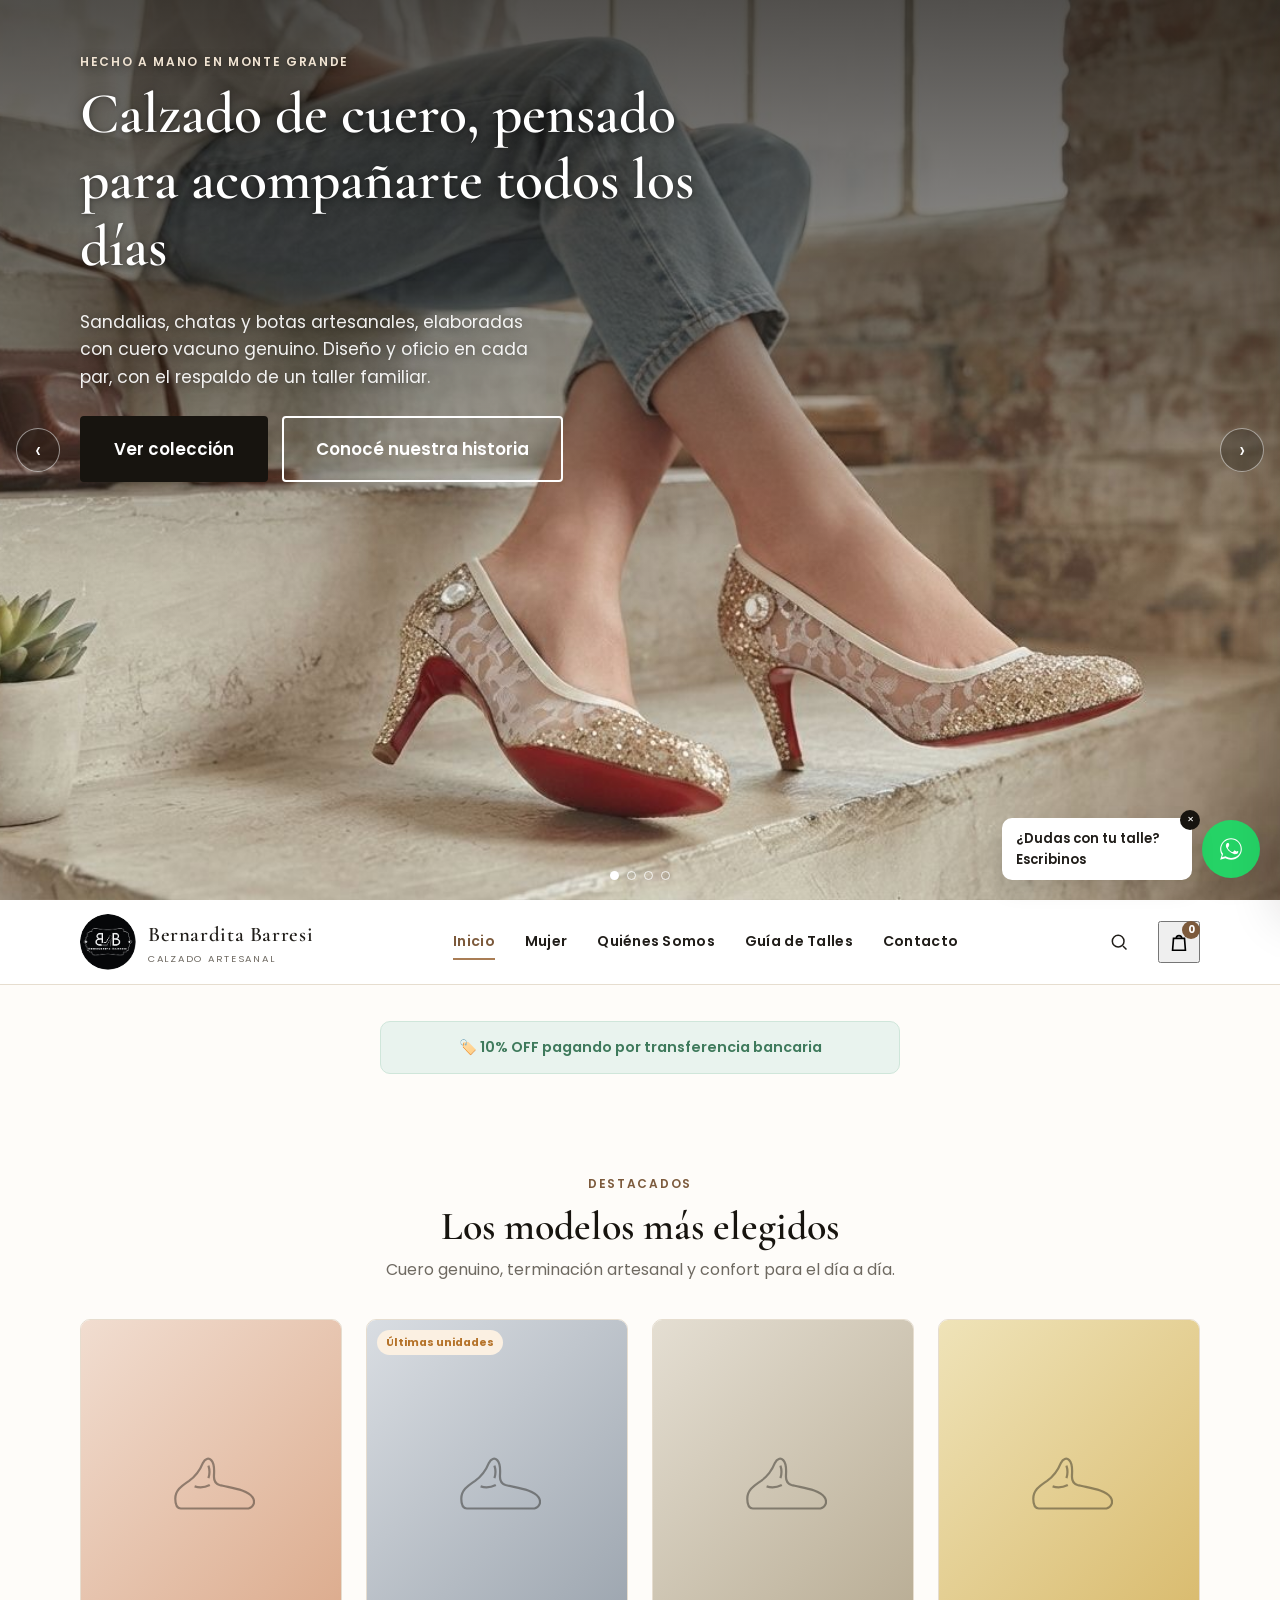
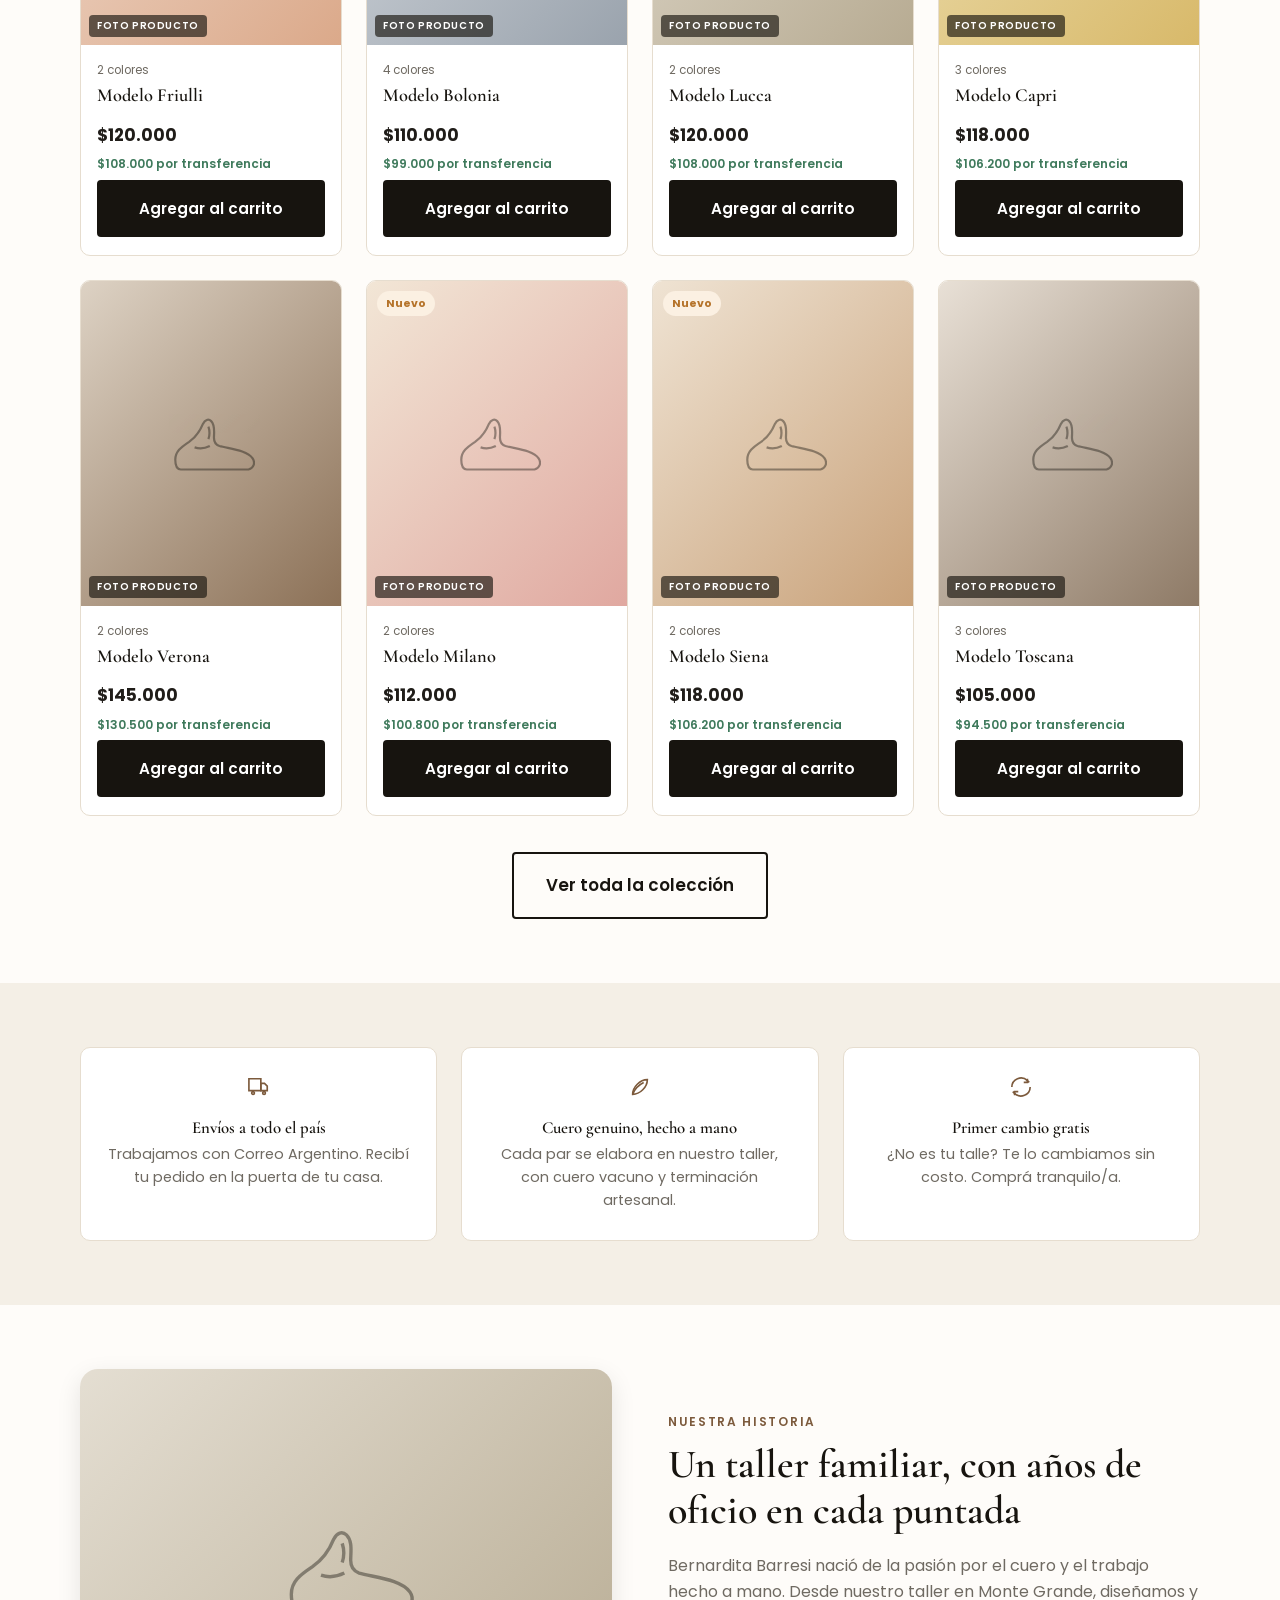
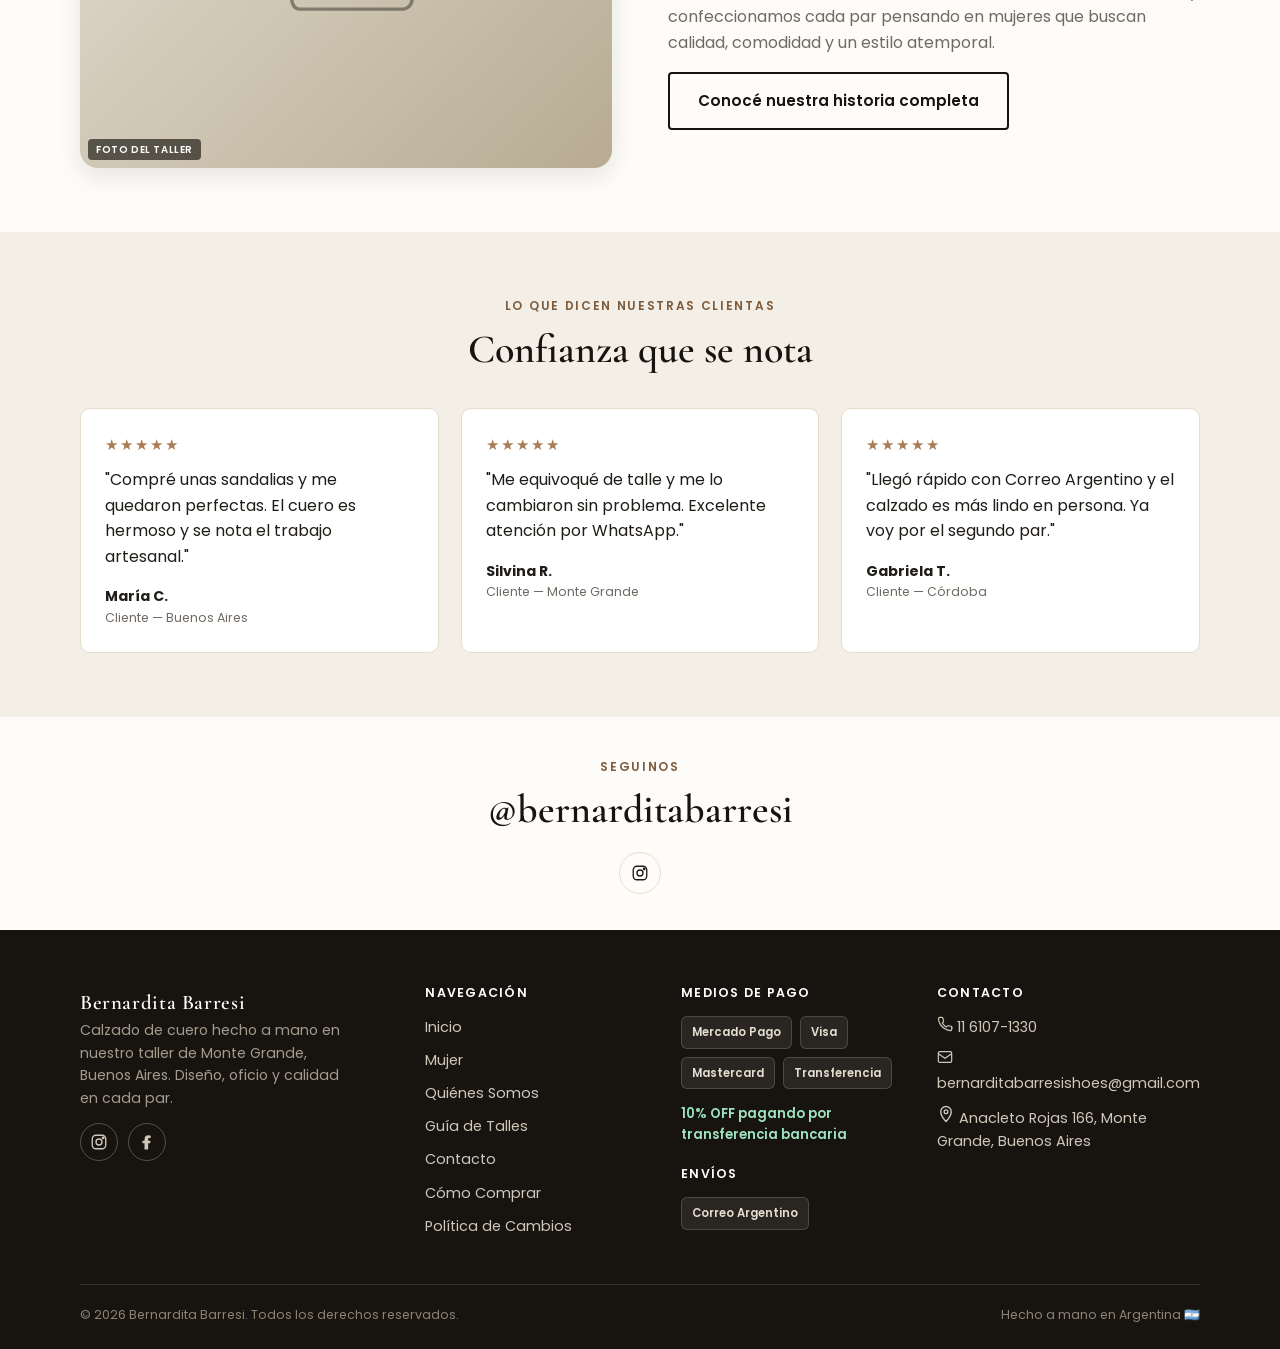
==== index.html @ 1ceaf20e "Mover la barra de navegación debajo del hero en la home El hero ocupa toda la pantalla al entrar y l" ====
<!DOCTYPE html>
<html lang="es-AR">
<head>
<meta charset="UTF-8">
<meta name="viewport" content="width=device-width, initial-scale=1.0">
<title>Bernardita Barresi — Calzado artesanal de cuero hecho a mano</title>
<meta name="description" content="Sandalias, chatas y botas de cuero genuino, hechas a mano en nuestro taller de Monte Grande. Envíos a todo el país y primer cambio gratis.">
<meta property="og:title" content="Bernardita Barresi — Calzado artesanal">
<meta property="og:description" content="Calzado de cuero hecho a mano en Monte Grande, Buenos Aires. Envíos a todo el país.">
<meta property="og:type" content="website">
<link rel="preconnect" href="https://fonts.googleapis.com">
<link href="https://fonts.googleapis.com/css2?family=Cormorant+Garamond:wght@500;600;700&family=Poppins:wght@400;500;600;700&display=swap" rel="stylesheet">
<link rel="stylesheet" href="assets/css/style.css">
</head>
<body>

<section class="hero-slider" id="hero-slider" aria-label="Presentación de la colección">
  <div class="hero-slider-track"></div>
  <div class="hero-overlay"></div>
  <div class="hero-content">
    <div class="container">
      <span class="eyebrow eyebrow-light">Hecho a mano en Monte Grande</span>
      <h1>Calzado de cuero, pensado para acompañarte todos los días</h1>
      <p>Sandalias, chatas y botas artesanales, elaboradas con cuero vacuno genuino. Diseño y oficio en cada par, con el respaldo de un taller familiar.</p>
      <div class="hero-cta">
        <a href="mujer.html" class="btn btn-primary btn-lg">Ver colección</a>
        <a href="quienes-somos.html" class="btn btn-outline-light btn-lg">Conocé nuestra historia</a>
      </div>
    </div>
  </div>
  <button class="hero-arrow hero-arrow-prev" aria-label="Foto anterior">‹</button>
  <button class="hero-arrow hero-arrow-next" aria-label="Foto siguiente">›</button>
  <div class="hero-dots" id="hero-dots"></div>
</section>

<div id="site-header"></div>

<main>

  <section class="section-tight">
    <div class="container">
      <div class="transfer-banner" style="max-width:520px;margin:0 auto;justify-content:center;">
        <span>🏷️ 10% OFF pagando por transferencia bancaria</span>
      </div>
    </div>
  </section>

  <section class="section">
    <div class="container">
      <span class="eyebrow" style="display:block;text-align:center;">Destacados</span>
      <h2 class="section-title" style="text-align:center;">Los modelos más elegidos</h2>
      <p class="section-subtitle">Cuero genuino, terminación artesanal y confort para el día a día.</p>
      <div class="product-grid" id="home-products"></div>
      <div style="text-align:center;margin-top:36px;">
        <a href="mujer.html" class="btn btn-secondary btn-lg">Ver toda la colección</a>
      </div>
    </div>
  </section>

  <section class="section" style="background:var(--color-bg-alt);">
    <div class="container">
      <div class="trust-grid">
        <div class="trust-card">
          <h3>Envíos a todo el país</h3>
          <p>Trabajamos con Correo Argentino. Recibí tu pedido en la puerta de tu casa.</p>
        </div>
        <div class="trust-card">
          <h3>Cuero genuino, hecho a mano</h3>
          <p>Cada par se elabora en nuestro taller, con cuero vacuno y terminación artesanal.</p>
        </div>
        <div class="trust-card">
          <h3>Primer cambio gratis</h3>
          <p>¿No es tu talle? Te lo cambiamos sin costo. Comprá tranquilo/a.</p>
        </div>
      </div>
    </div>
  </section>

  <section class="section">
    <div class="container">
      <div class="split">
        <div class="split-media">
          <div id="story-media"></div>
        </div>
        <div>
          <span class="eyebrow">Nuestra historia</span>
          <h2>Un taller familiar, con años de oficio en cada puntada</h2>
          <p style="color:var(--color-text-muted);">
            <!-- TODO: reemplazar por la historia real de la marca --> Bernardita Barresi nació de la pasión por el cuero y el trabajo hecho a mano. Desde nuestro taller en Monte Grande, diseñamos y confeccionamos cada par pensando en mujeres que buscan calidad, comodidad y un estilo atemporal.
          </p>
          <a href="quienes-somos.html" class="btn btn-secondary">Conocé nuestra historia completa</a>
        </div>
      </div>
    </div>
  </section>

  <section class="section" style="background:var(--color-bg-alt);">
    <div class="container">
      <span class="eyebrow" style="display:block;text-align:center;">Lo que dicen nuestras clientas</span>
      <h2 class="section-title" style="text-align:center;">Confianza que se nota</h2>
      <p class="section-subtitle"><!-- TODO: reemplazar por reseñas reales de clientas --></p>
      <div class="testimonial-grid">
        <div class="testimonial-card">
          <div class="stars">★★★★★</div>
          <p>"Compré unas sandalias y me quedaron perfectas. El cuero es hermoso y se nota el trabajo artesanal."</p>
          <div class="testimonial-name">María C.</div>
          <div class="testimonial-role">Cliente — Buenos Aires</div>
        </div>
        <div class="testimonial-card">
          <div class="stars">★★★★★</div>
          <p>"Me equivoqué de talle y me lo cambiaron sin problema. Excelente atención por WhatsApp."</p>
          <div class="testimonial-name">Silvina R.</div>
          <div class="testimonial-role">Cliente — Monte Grande</div>
        </div>
        <div class="testimonial-card">
          <div class="stars">★★★★★</div>
          <p>"Llegó rápido con Correo Argentino y el calzado es más lindo en persona. Ya voy por el segundo par."</p>
          <div class="testimonial-name">Gabriela T.</div>
          <div class="testimonial-role">Cliente — Córdoba</div>
        </div>
      </div>
    </div>
  </section>

  <section class="section-tight">
    <div class="container" style="text-align:center;">
      <span class="eyebrow">Seguinos</span>
      <h2 style="margin-bottom:20px;">@bernarditabarresi</h2>
      <div style="display:flex;justify-content:center;gap:14px;">
        <a href="#" target="_blank" rel="noopener" class="icon-btn social-ig" style="border:1px solid var(--color-border);border-radius:50%;"></a>
      </div>
    </div>
  </section>

</main>

<div id="wa-float" class="wa-float"></div>
<div id="site-footer"></div>

<script src="assets/js/products.js"></script>
<script src="assets/js/pixel.js"></script>
<script src="assets/js/ui.js"></script>
<script src="assets/js/cart.js"></script>
<script src="assets/js/layout.js"></script>
<script src="assets/js/hero.js"></script>
<script>
  renderHeader("inicio");
  renderFooter();
  initHeroSlider();

  document.getElementById("story-media").innerHTML = phMedia({ hue: ["#e4ded2", "#b7ab92"], ar: "4/3", tag: "Foto del taller" });
  document.querySelectorAll(".trust-card")[0].insertAdjacentHTML("afterbegin", ICONS.truck);
  document.querySelectorAll(".trust-card")[1].insertAdjacentHTML("afterbegin", ICONS.leaf);
  document.querySelectorAll(".trust-card")[2].insertAdjacentHTML("afterbegin", ICONS.refresh);
  document.querySelector(".social-ig").innerHTML = ICONS.instagram;

  const homeGrid = document.getElementById("home-products");
  homeGrid.innerHTML = PRODUCTS.slice(0, 8)
    .map(
      (p) => `
    <div class="product-card">
      <a class="product-card-media" href="producto.html?slug=${p.slug}">
        ${p.badge ? `<span class="product-badge">${p.badge}</span>` : ""}
        ${phMedia({ hue: p.hue, ar: "4/5", tag: "Foto producto" })}
      </a>
      <div class="product-card-body">
        <span class="product-colors">${p.colors.length} colores</span>
        <a href="producto.html?slug=${p.slug}"><h3 class="product-name">${p.name}</h3></a>
        <span class="product-price">${formatPrice(p.price)}</span>
        <span class="product-price-transfer">${formatPrice(Math.round(p.price * 0.9))} por transferencia</span>
        <button class="btn btn-primary btn-block" onclick="quickAdd('${p.slug}')">Agregar al carrito</button>
      </div>
    </div>`
    )
    .join("");

  function quickAdd(slug) {
    const p = getProduct(slug);
    const defaultSize = p.sizes.find((s) => p.stock[s]);
    addToCart(p, p.colors[0].name, defaultSize, 1);
  }
</script>
</body>
</html>
---- assets/css/style.css ----
/* ==========================================================================
   Bernardita Barresi — Design System
   ========================================================================== */

:root {
  --color-bg: #fefcf9;
  --color-bg-alt: #f4efe6;
  --color-surface: #ffffff;
  --color-text: #201d19;
  --color-text-muted: #6f6a62;
  --color-border: #e6ddcf;
  --color-accent: #a97d55;
  --color-accent-dark: #7c5a3c;
  --color-black: #17140f;
  --color-success: #3f7a5c;
  --color-success-bg: #e9f3ee;
  --color-warning: #b5732a;
  --color-warning-bg: #fbf0e2;
  --color-danger: #b3402f;

  --font-heading: "Cormorant Garamond", Georgia, serif;
  --font-body: "Poppins", -apple-system, BlinkMacSystemFont, "Segoe UI", sans-serif;

  --radius-sm: 4px;
  --radius-md: 10px;
  --radius-lg: 18px;
  --shadow-sm: 0 1px 3px rgba(23, 20, 15, 0.08);
  --shadow-md: 0 8px 24px rgba(23, 20, 15, 0.10);
  --shadow-lg: 0 16px 48px rgba(23, 20, 15, 0.16);

  --container: 1160px;
}

* { box-sizing: border-box; }
html { scroll-behavior: smooth; }

body {
  margin: 0;
  font-family: var(--font-body);
  color: var(--color-text);
  background: var(--color-bg);
  line-height: 1.6;
  -webkit-font-smoothing: antialiased;
}

img { max-width: 100%; display: block; }
a { color: inherit; text-decoration: none; }
button { font-family: inherit; cursor: pointer; }
ul { margin: 0; padding: 0; list-style: none; }

h1, h2, h3, h4 {
  font-family: var(--font-heading);
  font-weight: 600;
  line-height: 1.15;
  margin: 0 0 0.5em;
  color: var(--color-black);
}
h1 { font-size: clamp(2.2rem, 4vw + 1rem, 3.6rem); }
h2 { font-size: clamp(1.7rem, 2.5vw + 1rem, 2.5rem); }
h3 { font-size: 1.35rem; }
p { margin: 0 0 1em; }

.container {
  max-width: var(--container);
  margin: 0 auto;
  padding: 0 20px;
}

.section { padding: 64px 0; }
.section-tight { padding: 36px 0; }

.section-title {
  text-align: center;
  margin-bottom: 8px;
}
.section-subtitle {
  text-align: center;
  color: var(--color-text-muted);
  max-width: 560px;
  margin: 0 auto 36px;
}
.eyebrow {
  display: inline-block;
  font-size: 0.75rem;
  letter-spacing: 0.14em;
  text-transform: uppercase;
  color: var(--color-accent-dark);
  font-weight: 600;
  margin-bottom: 10px;
}

/* ---------- Buttons ---------- */
.btn {
  display: inline-flex;
  align-items: center;
  justify-content: center;
  gap: 8px;
  padding: 15px 28px;
  border-radius: var(--radius-sm);
  font-weight: 600;
  font-size: 0.95rem;
  border: 2px solid var(--color-black);
  min-height: 50px;
  transition: transform 0.15s ease, background 0.15s ease, color 0.15s ease, box-shadow .15s ease;
}
.btn-primary {
  background: var(--color-black);
  color: #fff;
}
.btn-primary:hover { background: var(--color-accent-dark); border-color: var(--color-accent-dark); }
.btn-secondary {
  background: transparent;
  color: var(--color-black);
}
.btn-secondary:hover { background: var(--color-black); color: #fff; }
.btn-whatsapp {
  background: #25d366;
  border-color: #25d366;
  color: #fff;
}
.btn-whatsapp:hover { background: #1eb857; border-color: #1eb857; }
.btn-block { width: 100%; }
.btn-lg { padding: 18px 32px; font-size: 1.05rem; min-height: 56px; }
.btn:disabled { opacity: 0.45; cursor: not-allowed; }
.btn:active { transform: scale(0.98); }

.link-underline {
  text-decoration: underline;
  text-underline-offset: 3px;
  font-weight: 600;
}

/* ---------- Header ---------- */
#site-header {
  position: sticky;
  top: 0;
  z-index: 50;
}
.site-header {
  background: var(--color-surface);
  border-bottom: 1px solid var(--color-border);
  position: sticky;
  top: 0;
  z-index: 50;
}
.site-header .container {
  display: flex;
  align-items: center;
  justify-content: space-between;
  padding-top: 14px;
  padding-bottom: 14px;
  gap: 20px;
}
.brand {
  display: flex;
  align-items: center;
  gap: 12px;
  font-family: var(--font-heading);
}
.brand-mark {
  width: 56px;
  height: 56px;
  border-radius: 50%;
  flex-shrink: 0;
}
.brand-name {
  font-size: 1.3rem;
  font-weight: 600;
  letter-spacing: 0.03em;
  white-space: nowrap;
}
.brand-sub {
  display: block;
  font-family: var(--font-body);
  font-size: 0.6rem;
  letter-spacing: 0.18em;
  color: var(--color-text-muted);
  text-transform: uppercase;
}

.main-nav {
  display: flex;
  align-items: center;
  gap: 30px;
}
.main-nav a {
  font-size: 0.88rem;
  font-weight: 600;
  letter-spacing: 0.02em;
  color: var(--color-text);
  padding: 6px 0;
  border-bottom: 2px solid transparent;
  white-space: nowrap;
}
.main-nav a:hover,
.main-nav a[aria-current="page"] {
  border-bottom-color: var(--color-accent);
  color: var(--color-accent-dark);
}

.header-actions {
  display: flex;
  align-items: center;
  gap: 18px;
}
.icon-btn {
  position: relative;
  display: inline-flex;
  align-items: center;
  justify-content: center;
  width: 42px;
  height: 42px;
}
.cart-count {
  position: absolute;
  top: -2px;
  right: -2px;
  background: var(--color-accent-dark);
  color: #fff;
  font-size: 0.65rem;
  font-weight: 700;
  min-width: 18px;
  height: 18px;
  border-radius: 50%;
  display: flex;
  align-items: center;
  justify-content: center;
  padding: 0 3px;
}
.nav-toggle {
  display: none;
  background: none;
  border: none;
  width: 42px;
  height: 42px;
  align-items: center;
  justify-content: center;
}

/* ---------- Hero slider (pantalla completa) ---------- */
.hero-slider {
  position: relative;
  width: 100%;
  height: calc(100vh - var(--chrome-h, 0px));
  height: calc(100svh - var(--chrome-h, 0px));
  min-height: 480px;
  overflow: hidden;
  background: var(--color-bg-alt);
}
.hero-slider-track {
  display: flex;
  width: 100%;
  height: 100%;
  transition: transform 0.9s cubic-bezier(0.65, 0, 0.35, 1);
}
.hero-slide {
  position: relative;
  flex: 0 0 100%;
  height: 100%;
}
.hero-slide picture,
.hero-slide img {
  display: block;
  width: 100%;
  height: 100%;
  object-fit: cover;
  /* El calzado suele quedar en la mitad inferior de la foto: sesgamos el
     recorte hacia abajo para que un hero muy ancho/bajo no lo corte. */
  object-position: center 72%;
}
.hero-slide-fallback-bg,
.hero-slide-fallback-badge {
  display: none;
}
.hero-slide-fallback-bg {
  position: absolute;
  inset: 0;
  align-items: center;
  justify-content: center;
  background: linear-gradient(135deg, var(--hue-a, #e9ddc9), var(--hue-b, #cbb495));
}
.hero-slide-fallback-bg svg { width: 70px; height: 70px; opacity: 0.45; color: rgba(23, 20, 15, 0.6); }
.hero-slide-fallback-badge {
  position: absolute;
  top: 16px;
  left: 50%;
  transform: translateX(-50%);
  z-index: 3;
  max-width: calc(100% - 32px);
  align-items: center;
  justify-content: center;
  flex-wrap: wrap;
  gap: 6px 10px;
  background: rgba(23, 20, 15, 0.62);
  color: #fff;
  padding: 8px 16px;
  border-radius: 30px;
  font-size: 0.74rem;
  font-weight: 600;
  text-align: center;
}
.hero-slide-fallback-badge code {
  background: rgba(255, 255, 255, 0.2);
  padding: 2px 7px;
  border-radius: 4px;
  font-weight: 500;
  font-size: 0.7rem;
}
.hero-slide.img-missing picture { visibility: hidden; }
.hero-slide.img-missing .hero-slide-fallback-bg,
.hero-slide.img-missing .hero-slide-fallback-badge { display: flex; }

.hero-overlay {
  position: absolute;
  inset: 0;
  background: linear-gradient(to bottom, rgba(15, 12, 8, 0.72) 0%, rgba(15, 12, 8, 0.4) 38%, rgba(15, 12, 8, 0.05) 62%, rgba(15, 12, 8, 0) 75%);
  pointer-events: none;
}
.hero-content {
  position: absolute;
  left: 0;
  right: 0;
  top: 0;
  z-index: 2;
  padding: 48px 20px 0;
  color: #fff;
}
.hero-content .container { max-width: var(--container); margin: 0 auto; }
.hero-content .eyebrow-light { color: #f1e4d3; text-shadow: 0 1px 8px rgba(0, 0, 0, 0.5); }
.hero-content h1 { color: #fff; max-width: 640px; text-shadow: 0 2px 16px rgba(0, 0, 0, 0.45), 0 1px 4px rgba(0, 0, 0, 0.35); }
.hero-content p { color: rgba(255, 255, 255, 0.92); max-width: 480px; font-size: 1.08rem; text-shadow: 0 1px 10px rgba(0, 0, 0, 0.4); }
.hero-cta { display: flex; gap: 14px; margin-top: 24px; flex-wrap: wrap; align-items: center; }
.btn-outline-light { border-color: #fff; color: #fff; background: transparent; }
.btn-outline-light:hover { background: #fff; color: var(--color-black); }

.hero-dots {
  position: absolute;
  left: 0;
  right: 0;
  bottom: 20px;
  z-index: 3;
  display: flex;
  justify-content: center;
  gap: 8px;
}
.hero-dot {
  width: 9px;
  height: 9px;
  border-radius: 50%;
  border: 1.5px solid rgba(255, 255, 255, 0.8);
  background: transparent;
  padding: 0;
}
.hero-dot[aria-current="true"] { background: #fff; }
.hero-arrow {
  position: absolute;
  top: 50%;
  transform: translateY(-50%);
  z-index: 3;
  width: 44px;
  height: 44px;
  border-radius: 50%;
  border: 1px solid rgba(255, 255, 255, 0.5);
  background: rgba(23, 20, 15, 0.3);
  color: #fff;
  font-size: 1.4rem;
  line-height: 1;
  display: flex;
  align-items: center;
  justify-content: center;
}
.hero-arrow:hover { background: rgba(23, 20, 15, 0.55); }
.hero-arrow-prev { left: 16px; }
.hero-arrow-next { right: 16px; }

/* ---------- Placeholder media block ---------- */
.ph-media {
  position: relative;
  display: flex;
  align-items: center;
  justify-content: center;
  background: linear-gradient(135deg, var(--hue-a, #e9ddc9), var(--hue-b, #cbb495));
  color: rgba(23, 20, 15, 0.55);
  aspect-ratio: var(--ar, 1/1);
  overflow: hidden;
}
.ph-media svg { width: 34%; height: 34%; opacity: 0.75; }
.ph-media .ph-tag {
  position: absolute;
  bottom: 8px;
  left: 8px;
  background: rgba(23, 20, 15, 0.65);
  color: #fff;
  font-size: 0.62rem;
  letter-spacing: 0.06em;
  text-transform: uppercase;
  padding: 3px 8px;
  border-radius: 4px;
  font-weight: 600;
}

/* ---------- Product cards / grid ---------- */
.product-grid {
  display: grid;
  grid-template-columns: repeat(4, 1fr);
  gap: 24px;
}
.product-card {
  background: var(--color-surface);
  border: 1px solid var(--color-border);
  border-radius: var(--radius-md);
  overflow: hidden;
  display: flex;
  flex-direction: column;
  transition: box-shadow .2s ease, transform .2s ease;
}
.product-card:hover { box-shadow: var(--shadow-md); transform: translateY(-3px); }
.product-card-media { position: relative; --ar: 4/5; }
.product-badge {
  position: absolute;
  top: 10px;
  left: 10px;
  background: var(--color-warning-bg);
  color: var(--color-warning);
  font-size: 0.68rem;
  font-weight: 700;
  padding: 4px 9px;
  border-radius: 20px;
  z-index: 2;
}
.product-card-body { padding: 16px 16px 18px; display: flex; flex-direction: column; gap: 6px; flex: 1; }
.product-colors { font-size: 0.72rem; color: var(--color-text-muted); }
.product-name { font-family: var(--font-heading); font-size: 1.15rem; font-weight: 600; }
.product-price { font-weight: 700; font-size: 1.05rem; }
.product-price-transfer { font-size: 0.75rem; color: var(--color-success); font-weight: 600; }
.product-card .btn { margin-top: auto; }

/* ---------- Filters ---------- */
.filter-bar {
  display: flex;
  gap: 10px;
  flex-wrap: wrap;
  margin-bottom: 30px;
}
.chip {
  padding: 9px 18px;
  border-radius: 30px;
  border: 1.5px solid var(--color-border);
  font-size: 0.85rem;
  font-weight: 600;
  background: #fff;
}
.chip[aria-pressed="true"] {
  background: var(--color-black);
  border-color: var(--color-black);
  color: #fff;
}

/* ---------- Sections: story / trust / testimonials ---------- */
.split {
  display: grid;
  grid-template-columns: 1fr 1fr;
  gap: 56px;
  align-items: center;
}
.split-media { border-radius: var(--radius-lg); overflow: hidden; box-shadow: var(--shadow-md); }

.trust-grid {
  display: grid;
  grid-template-columns: repeat(3, 1fr);
  gap: 24px;
}
.trust-card {
  background: var(--color-surface);
  border: 1px solid var(--color-border);
  border-radius: var(--radius-md);
  padding: 28px 24px;
  text-align: center;
}
.trust-card svg { color: var(--color-accent-dark); margin-bottom: 12px; }
.trust-card h3 { font-size: 1.05rem; margin-bottom: 6px; }
.trust-card p { color: var(--color-text-muted); font-size: 0.9rem; margin: 0; }

.testimonial-grid {
  display: grid;
  grid-template-columns: repeat(3, 1fr);
  gap: 22px;
}
.testimonial-card {
  background: var(--color-surface);
  border: 1px solid var(--color-border);
  border-radius: var(--radius-md);
  padding: 24px;
}
.stars { color: var(--color-accent); letter-spacing: 2px; margin-bottom: 10px; font-size: 0.95rem; }
.testimonial-name { font-weight: 700; margin-top: 12px; font-size: 0.88rem; }
.testimonial-role { color: var(--color-text-muted); font-size: 0.78rem; }

/* ---------- Payment / shipping strip ---------- */
.transfer-banner {
  background: var(--color-success-bg);
  border: 1px solid #cfe6da;
  color: var(--color-success);
  border-radius: var(--radius-md);
  padding: 14px 18px;
  font-weight: 600;
  font-size: 0.9rem;
  display: flex;
  align-items: center;
  gap: 10px;
}

/* ---------- Footer ---------- */
.site-footer {
  background: var(--color-black);
  color: #cfc8ba;
  padding: 56px 0 24px;
  font-size: 0.9rem;
}
.footer-grid {
  display: grid;
  grid-template-columns: 1.4fr 1fr 1fr 1fr;
  gap: 32px;
  padding-bottom: 36px;
  border-bottom: 1px solid rgba(255,255,255,0.12);
}
.footer-grid h4 {
  color: #fff;
  font-family: var(--font-body);
  font-size: 0.78rem;
  letter-spacing: 0.1em;
  text-transform: uppercase;
  margin-bottom: 16px;
}
.footer-grid li { margin-bottom: 10px; }
.footer-grid a:hover { color: #fff; }
.footer-brand p { color: #a39c8d; font-size: 0.88rem; max-width: 280px; }
.footer-social { display: flex; gap: 10px; margin-top: 14px; }
.footer-social a {
  width: 38px; height: 38px; border-radius: 50%;
  border: 1px solid rgba(255,255,255,0.25);
  display: flex; align-items: center; justify-content: center;
}
.pay-badges { display: flex; gap: 8px; flex-wrap: wrap; margin-top: 8px; }
.pay-badges span {
  background: rgba(255,255,255,0.08);
  border: 1px solid rgba(255,255,255,0.16);
  border-radius: 6px;
  padding: 6px 10px;
  font-size: 0.72rem;
  font-weight: 600;
  color: #e5ded0;
}
.footer-bottom {
  display: flex;
  justify-content: space-between;
  padding-top: 20px;
  font-size: 0.78rem;
  color: #8b8474;
  flex-wrap: wrap;
  gap: 10px;
}

/* ---------- Floating WhatsApp ---------- */
.wa-float {
  position: fixed;
  right: 20px;
  bottom: 20px;
  z-index: 90;
  display: flex;
  align-items: center;
  gap: 10px;
}
.wa-teaser {
  background: #fff;
  border-radius: var(--radius-md);
  box-shadow: var(--shadow-md);
  padding: 10px 14px;
  font-size: 0.82rem;
  font-weight: 600;
  max-width: 190px;
  animation: wa-in 0.4s ease 1.2s both;
  position: relative;
}
.wa-teaser button {
  position: absolute;
  top: -8px;
  right: -8px;
  background: var(--color-black);
  color: #fff;
  width: 20px;
  height: 20px;
  border-radius: 50%;
  border: none;
  font-size: 0.7rem;
  line-height: 1;
}
.wa-btn {
  width: 58px;
  height: 58px;
  border-radius: 50%;
  background: #25d366;
  display: flex;
  align-items: center;
  justify-content: center;
  box-shadow: var(--shadow-md);
  color: #fff;
  flex-shrink: 0;
}
@keyframes wa-in {
  from { opacity: 0; transform: translateY(8px) scale(0.9); }
  to { opacity: 1; transform: translateY(0) scale(1); }
}

/* ---------- Cart drawer ---------- */
.overlay {
  position: fixed; inset: 0;
  background: rgba(23,20,15,0.45);
  z-index: 100;
  opacity: 0;
  pointer-events: none;
  transition: opacity 0.25s ease;
}
.overlay.open { opacity: 1; pointer-events: auto; }
.cart-drawer {
  position: fixed;
  top: 0; right: 0;
  height: 100%;
  width: min(420px, 92vw);
  background: #fff;
  z-index: 101;
  display: flex;
  flex-direction: column;
  transform: translateX(100%);
  transition: transform 0.3s ease;
  box-shadow: var(--shadow-lg);
}
.cart-drawer.open { transform: translateX(0); }
.cart-drawer-header {
  display: flex; align-items: center; justify-content: space-between;
  padding: 18px 20px;
  border-bottom: 1px solid var(--color-border);
}
.cart-drawer-header button { background: none; border: none; font-size: 1.4rem; line-height: 1; }
.cart-items { flex: 1; overflow-y: auto; padding: 12px 20px; }
.cart-item { display: flex; gap: 12px; padding: 14px 0; border-bottom: 1px solid var(--color-border); }
.cart-item .ph-media { width: 72px; height: 72px; border-radius: var(--radius-sm); flex-shrink: 0; --ar: 1/1; }
.cart-item-info { flex: 1; }
.cart-item-info .name { font-weight: 600; font-size: 0.9rem; }
.cart-item-info .meta { font-size: 0.78rem; color: var(--color-text-muted); }
.qty-control { display: flex; align-items: center; gap: 10px; margin-top: 6px; }
.qty-control button {
  width: 26px; height: 26px; border-radius: 50%; border: 1px solid var(--color-border); background: #fff;
}
.cart-item-remove { font-size: 0.75rem; color: var(--color-danger); font-weight: 600; margin-top: 6px; background: none; border: none; padding: 0; }
.cart-empty { text-align: center; padding: 60px 20px; color: var(--color-text-muted); }
.cart-drawer-footer { padding: 18px 20px 22px; border-top: 1px solid var(--color-border); }
.cart-subtotal { display: flex; justify-content: space-between; font-weight: 700; font-size: 1.05rem; margin-bottom: 6px; }
.cart-drawer-footer .transfer-banner { margin-bottom: 14px; }

/* ---------- Size guide modal ---------- */
.modal {
  position: fixed; inset: 0; z-index: 110;
  display: flex; align-items: center; justify-content: center;
  padding: 20px;
  opacity: 0; pointer-events: none;
  transition: opacity 0.2s ease;
}
.modal.open { opacity: 1; pointer-events: auto; }
.modal-backdrop { position: absolute; inset: 0; background: rgba(23,20,15,0.5); }
.modal-box {
  position: relative;
  background: #fff;
  border-radius: var(--radius-lg);
  max-width: 620px;
  width: 100%;
  max-height: 85vh;
  overflow-y: auto;
  padding: 32px;
}
.modal-box .close-modal {
  position: absolute; top: 16px; right: 16px;
  background: var(--color-bg-alt); border: none; width: 32px; height: 32px; border-radius: 50%;
  font-size: 1rem;
}
.size-table { width: 100%; border-collapse: collapse; margin: 18px 0; }
.size-table th, .size-table td {
  border: 1px solid var(--color-border);
  padding: 9px 10px;
  text-align: center;
  font-size: 0.88rem;
}
.size-table th { background: var(--color-bg-alt); }
.steps-list { counter-reset: step; }
.steps-list li {
  counter-increment: step;
  position: relative;
  padding-left: 40px;
  margin-bottom: 16px;
}
.steps-list li::before {
  content: counter(step);
  position: absolute; left: 0; top: -2px;
  width: 28px; height: 28px;
  background: var(--color-black); color: #fff;
  border-radius: 50%;
  display: flex; align-items: center; justify-content: center;
  font-size: 0.85rem; font-weight: 700;
}

/* ---------- Breadcrumb ---------- */
.breadcrumb {
  font-size: 0.82rem;
  color: var(--color-text-muted);
  padding: 16px 0;
}
.breadcrumb a:hover { text-decoration: underline; }

/* ---------- Product page ---------- */
.product-page {
  display: grid;
  grid-template-columns: 1fr 1fr;
  gap: 52px;
}
.gallery-main { --ar: 4/5; border-radius: var(--radius-lg); margin-bottom: 12px; }
.gallery-thumbs { display: flex; gap: 10px; }
.gallery-thumbs .ph-media { --ar: 1/1; width: 78px; border-radius: var(--radius-sm); cursor: pointer; border: 2px solid transparent; }
.gallery-thumbs .ph-media.active { border-color: var(--color-black); }

.product-title-row .eyebrow { display: block; }
.price-row { display: flex; align-items: baseline; gap: 12px; margin: 12px 0 6px; }
.price-row .price { font-size: 1.7rem; font-weight: 700; }
.stock-status { display: inline-flex; align-items: center; gap: 6px; font-size: 0.82rem; font-weight: 600; color: var(--color-success); margin-bottom: 18px; }
.stock-status svg { width: 16px; height: 16px; }

.option-group { margin-bottom: 22px; }
.option-label { display: flex; justify-content: space-between; align-items: center; font-weight: 700; font-size: 0.9rem; margin-bottom: 10px; }
.option-label button { font-size: 0.8rem; font-weight: 600; color: var(--color-accent-dark); background: none; border: none; text-decoration: underline; }
.color-options { display: flex; gap: 10px; }
.color-swatch {
  width: 36px; height: 36px; border-radius: 50%;
  border: 2px solid #fff;
  outline: 2px solid var(--color-border);
  cursor: pointer;
}
.color-swatch[aria-pressed="true"] { outline: 2px solid var(--color-black); }
.size-options { display: flex; gap: 10px; flex-wrap: wrap; }
.size-option {
  min-width: 46px; height: 46px; padding: 0 10px;
  border-radius: var(--radius-sm);
  border: 1.5px solid var(--color-border);
  background: #fff;
  font-weight: 600;
}
.size-option[aria-pressed="true"] { border-color: var(--color-black); background: var(--color-black); color: #fff; }
.size-option[disabled] {
  color: var(--color-text-muted);
  text-decoration: line-through;
  background: repeating-linear-gradient(135deg, #f3efe7, #f3efe7 4px, #ece5d7 4px, #ece5d7 8px);
  cursor: not-allowed;
}
.notify-link { font-size: 0.82rem; margin-top: 8px; }

.product-cta { display: flex; gap: 12px; margin: 26px 0 18px; }
.product-trust {
  display: grid;
  grid-template-columns: repeat(3, 1fr);
  gap: 12px;
  margin: 24px 0;
  padding: 18px 0;
  border-top: 1px solid var(--color-border);
  border-bottom: 1px solid var(--color-border);
}
.product-trust li { display: flex; flex-direction: column; align-items: center; text-align: center; gap: 6px; font-size: 0.76rem; font-weight: 600; }
.product-trust svg { color: var(--color-accent-dark); }

.accordion-item { border-bottom: 1px solid var(--color-border); }
.accordion-trigger {
  width: 100%; display: flex; justify-content: space-between; align-items: center;
  padding: 16px 2px; background: none; border: none; font-weight: 700; font-size: 0.95rem;
}
.accordion-trigger .chevron { transition: transform 0.2s ease; }
.accordion-item[data-open="true"] .chevron { transform: rotate(180deg); }
.accordion-panel {
  max-height: 0;
  overflow: hidden;
  transition: max-height 0.25s ease;
  font-size: 0.9rem;
  color: var(--color-text-muted);
}
.accordion-panel-inner { padding-bottom: 16px; }

.wa-inline {
  display: flex; align-items: center; gap: 12px;
  background: var(--color-bg-alt);
  border-radius: var(--radius-md);
  padding: 14px 16px;
  margin-top: 22px;
  font-size: 0.88rem;
}
.wa-inline svg { color: #25d366; flex-shrink: 0; }

/* Sticky mobile add-to-cart */
.sticky-add { display: none; }

/* ---------- Story / quienes somos ---------- */
.story-block { display: grid; grid-template-columns: 1fr 1fr; gap: 56px; align-items: center; margin-bottom: 64px; }
.story-block.reverse .story-media { order: 2; }
.values-grid { display: grid; grid-template-columns: repeat(3, 1fr); gap: 24px; }
.value-card { text-align: center; padding: 10px; }
.value-card svg { color: var(--color-accent-dark); margin-bottom: 10px; }

/* ---------- Steps (como comprar) ---------- */
.steps-grid { display: grid; grid-template-columns: repeat(4, 1fr); gap: 24px; counter-reset: st; }
.step-card { text-align: center; padding: 10px; position: relative; }
.step-num {
  width: 44px; height: 44px; border-radius: 50%; background: var(--color-black); color: #fff;
  display: flex; align-items: center; justify-content: center; font-family: var(--font-heading);
  font-size: 1.3rem; margin: 0 auto 14px;
}

/* ---------- FAQ ---------- */
.faq-item { border-bottom: 1px solid var(--color-border); }

/* ---------- Forms ---------- */
.form-group { margin-bottom: 18px; }
.form-group label { display: block; font-weight: 600; font-size: 0.88rem; margin-bottom: 6px; }
.form-group input,
.form-group textarea,
.form-group select {
  width: 100%;
  padding: 13px 14px;
  border-radius: var(--radius-sm);
  border: 1.5px solid var(--color-border);
  font-family: inherit;
  font-size: 0.95rem;
  background: #fff;
}
.form-group input:focus,
.form-group textarea:focus { outline: 2px solid var(--color-accent); border-color: var(--color-accent); }
.form-note { font-size: 0.78rem; color: var(--color-text-muted); margin-top: 6px; }

.contact-grid { display: grid; grid-template-columns: 1fr 1fr; gap: 48px; }
.contact-info-card {
  background: var(--color-bg-alt);
  border-radius: var(--radius-lg);
  padding: 30px;
}
.contact-info-card li { display: flex; gap: 12px; margin-bottom: 18px; font-size: 0.92rem; }
.contact-info-card svg { color: var(--color-accent-dark); flex-shrink: 0; margin-top: 2px; }

/* ---------- Toast ---------- */
.toast {
  position: fixed;
  bottom: 24px;
  left: 50%;
  transform: translateX(-50%) translateY(20px);
  background: var(--color-black);
  color: #fff;
  padding: 13px 22px;
  border-radius: 30px;
  font-size: 0.88rem;
  font-weight: 600;
  z-index: 120;
  opacity: 0;
  pointer-events: none;
  transition: all 0.25s ease;
  display: flex;
  align-items: center;
  gap: 8px;
}
.toast.show { opacity: 1; transform: translateX(-50%) translateY(0); }

/* ---------- Utility banner (dev notice) ---------- */
.dev-banner {
  background: #fff4d6;
  color: #6b4e00;
  text-align: center;
  font-size: 0.78rem;
  padding: 8px 16px;
  border-bottom: 1px solid #f0dfa0;
}

/* ---------- Responsive ---------- */
@media (max-width: 980px) {
  .split, .story-block, .story-block.reverse { grid-template-columns: 1fr; }
  .story-block.reverse .story-media { order: 0; }
  .product-grid { grid-template-columns: repeat(2, 1fr); }
  .footer-grid { grid-template-columns: 1fr 1fr; }
  .trust-grid, .testimonial-grid { grid-template-columns: 1fr; }
  .steps-grid { grid-template-columns: 1fr 1fr; }
  .product-page { grid-template-columns: 1fr; gap: 28px; }
  .contact-grid { grid-template-columns: 1fr; }
}

@media (max-width: 720px) {
  .hero-arrow { display: none; }
  .hero-content { padding: 24px 16px 0; }
  .hero-content h1 { font-size: 1.7rem; margin-bottom: 0.3em; }
  .hero-content p { display: none; }
  .hero-cta { margin-top: 14px; gap: 8px; }
  .hero-cta .btn-lg { padding: 13px 24px; min-height: 44px; font-size: 0.92rem; }
  .main-nav { display: none; }
  .nav-toggle { display: flex; flex-shrink: 0; }
  .site-header .container { gap: 8px; }
  .header-actions { gap: 6px; flex-shrink: 0; }
  .brand { gap: 8px; min-width: 0; }
  .brand-mark { width: 44px; height: 44px; }
  .brand-name { font-size: 1.05rem; }
  .brand-sub { display: none; }
  .header-actions .icon-btn[href] { display: none; }
  .main-nav.open {
    display: flex;
    flex-direction: column;
    position: fixed;
    top: 0; right: 0;
    width: 78vw;
    max-width: 320px;
    height: 100%;
    background: #fff;
    padding: 90px 28px 28px;
    gap: 22px;
    z-index: 95;
    box-shadow: var(--shadow-lg);
    align-items: flex-start;
  }
  .product-grid { grid-template-columns: repeat(2, 1fr); gap: 14px; }
  .product-card-body { padding: 12px; }
  .steps-grid { grid-template-columns: 1fr; }
  .footer-grid { grid-template-columns: 1fr; gap: 28px; }
  .footer-bottom { flex-direction: column; }
  .btn-lg { width: 100%; }
  .sticky-add {
    display: flex;
    position: fixed;
    bottom: 0; left: 0; right: 0;
    background: #fff;
    border-top: 1px solid var(--color-border);
    padding: 12px 16px;
    gap: 10px;
    z-index: 80;
    box-shadow: 0 -6px 20px rgba(0,0,0,0.08);
  }
  .sticky-add .price { font-weight: 700; align-self: center; margin-right: auto; }
  body.has-sticky-add { padding-bottom: 78px; }
  .wa-float { right: 14px; bottom: 90px; }
}

@media (max-width: 480px) {
  .product-grid { grid-template-columns: 1fr 1fr; }
  h1 { font-size: 2rem; }
}
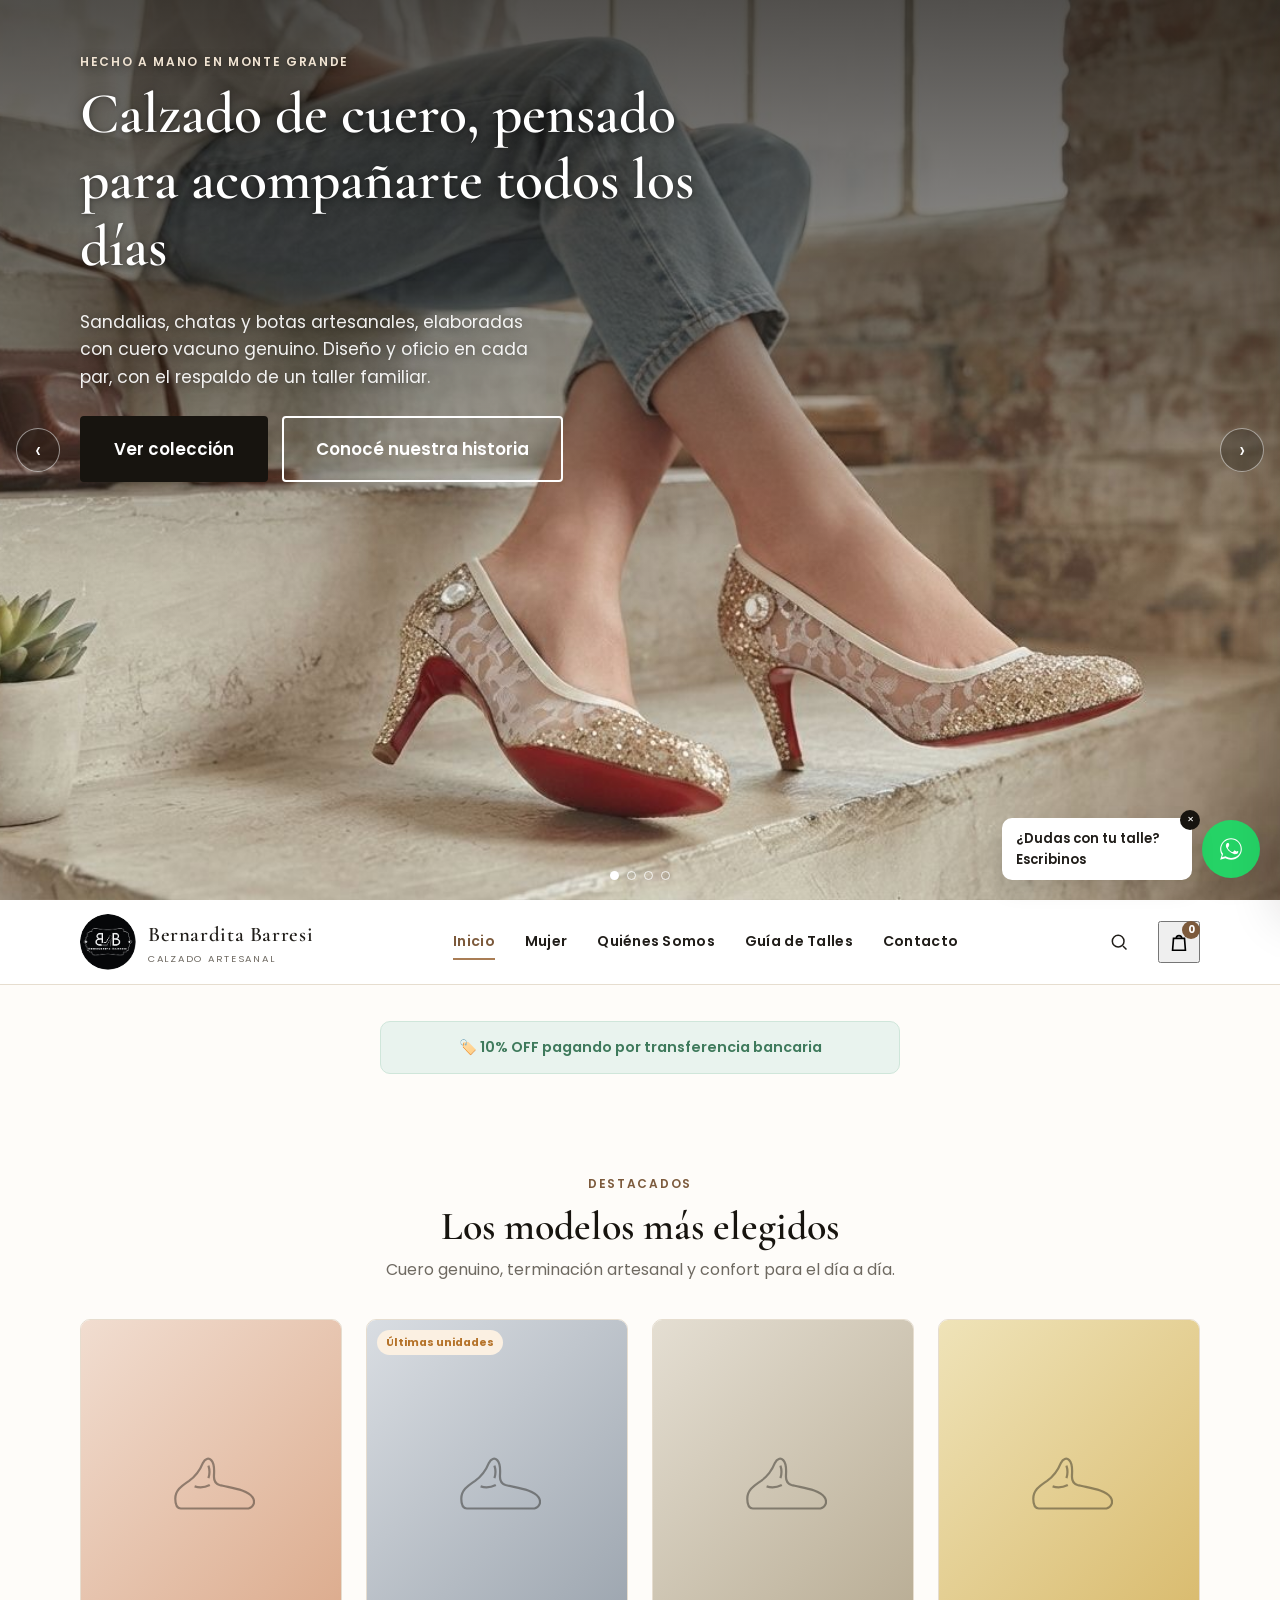
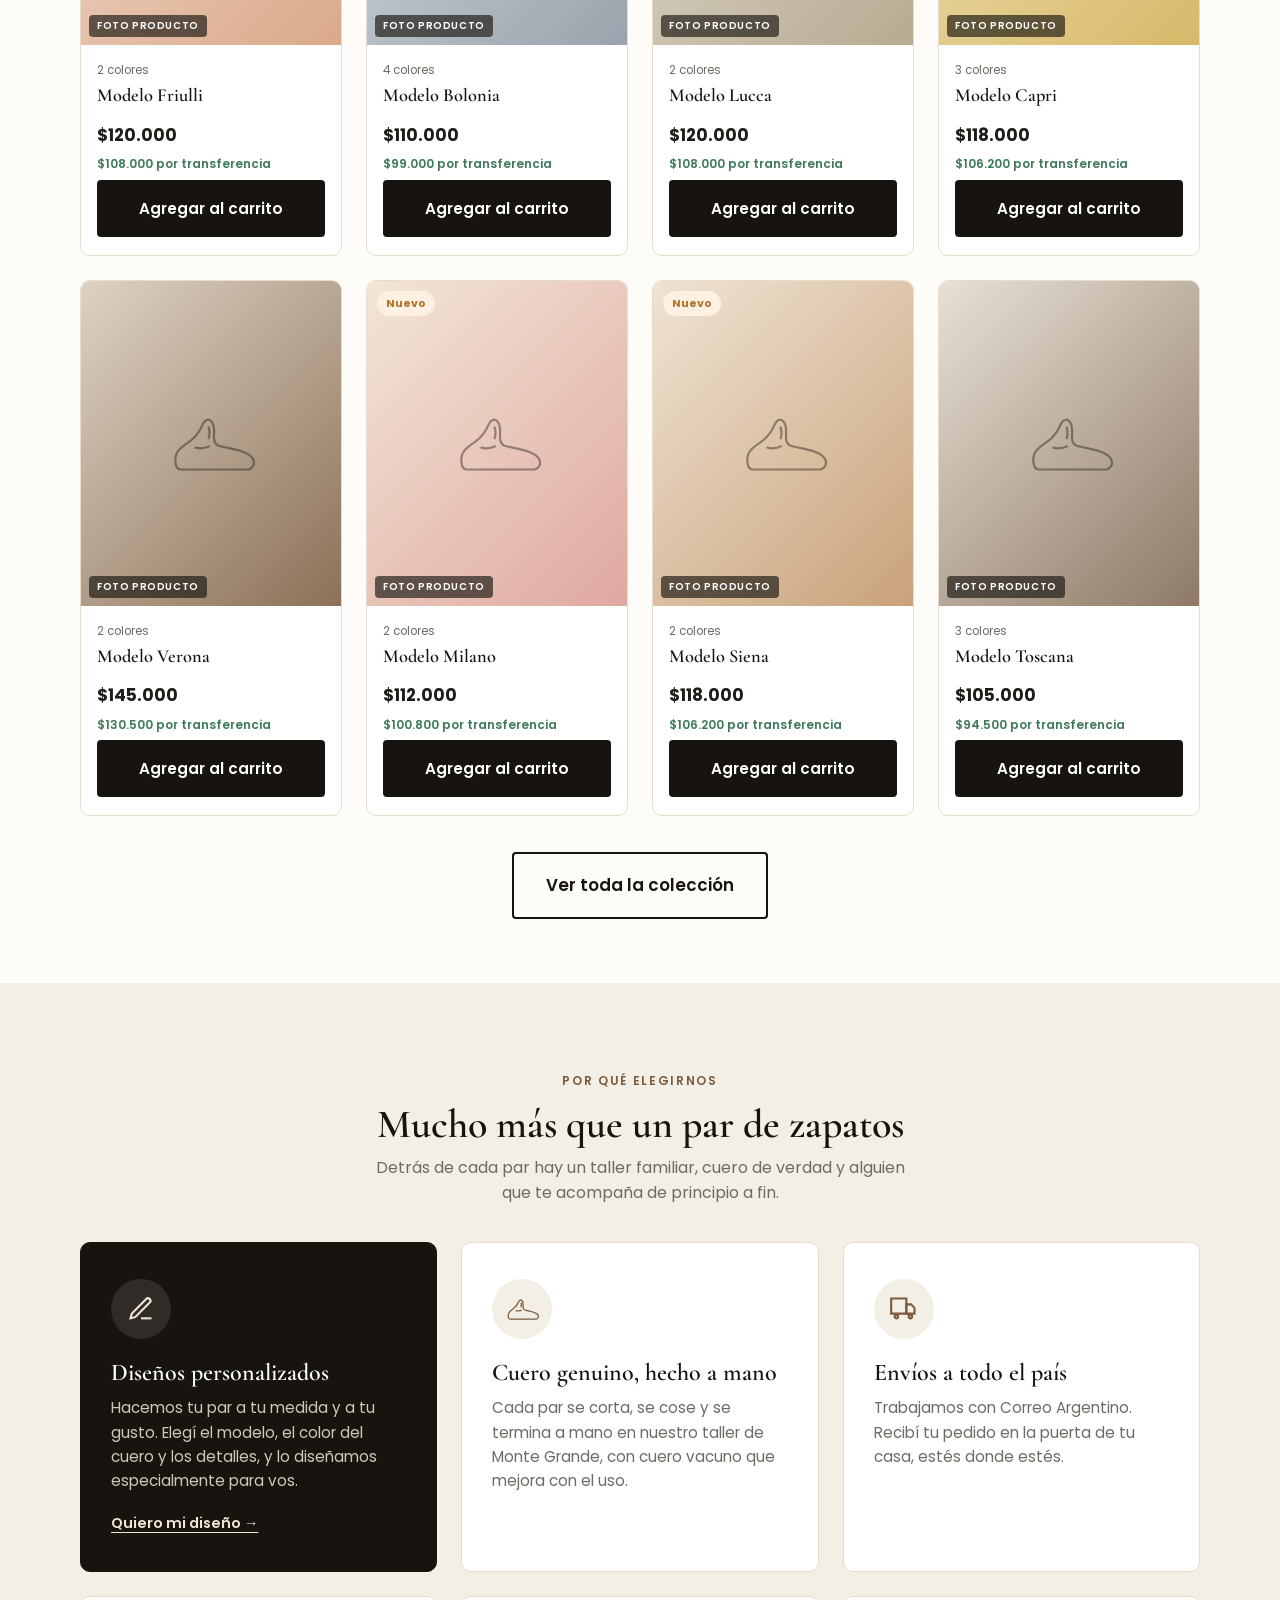
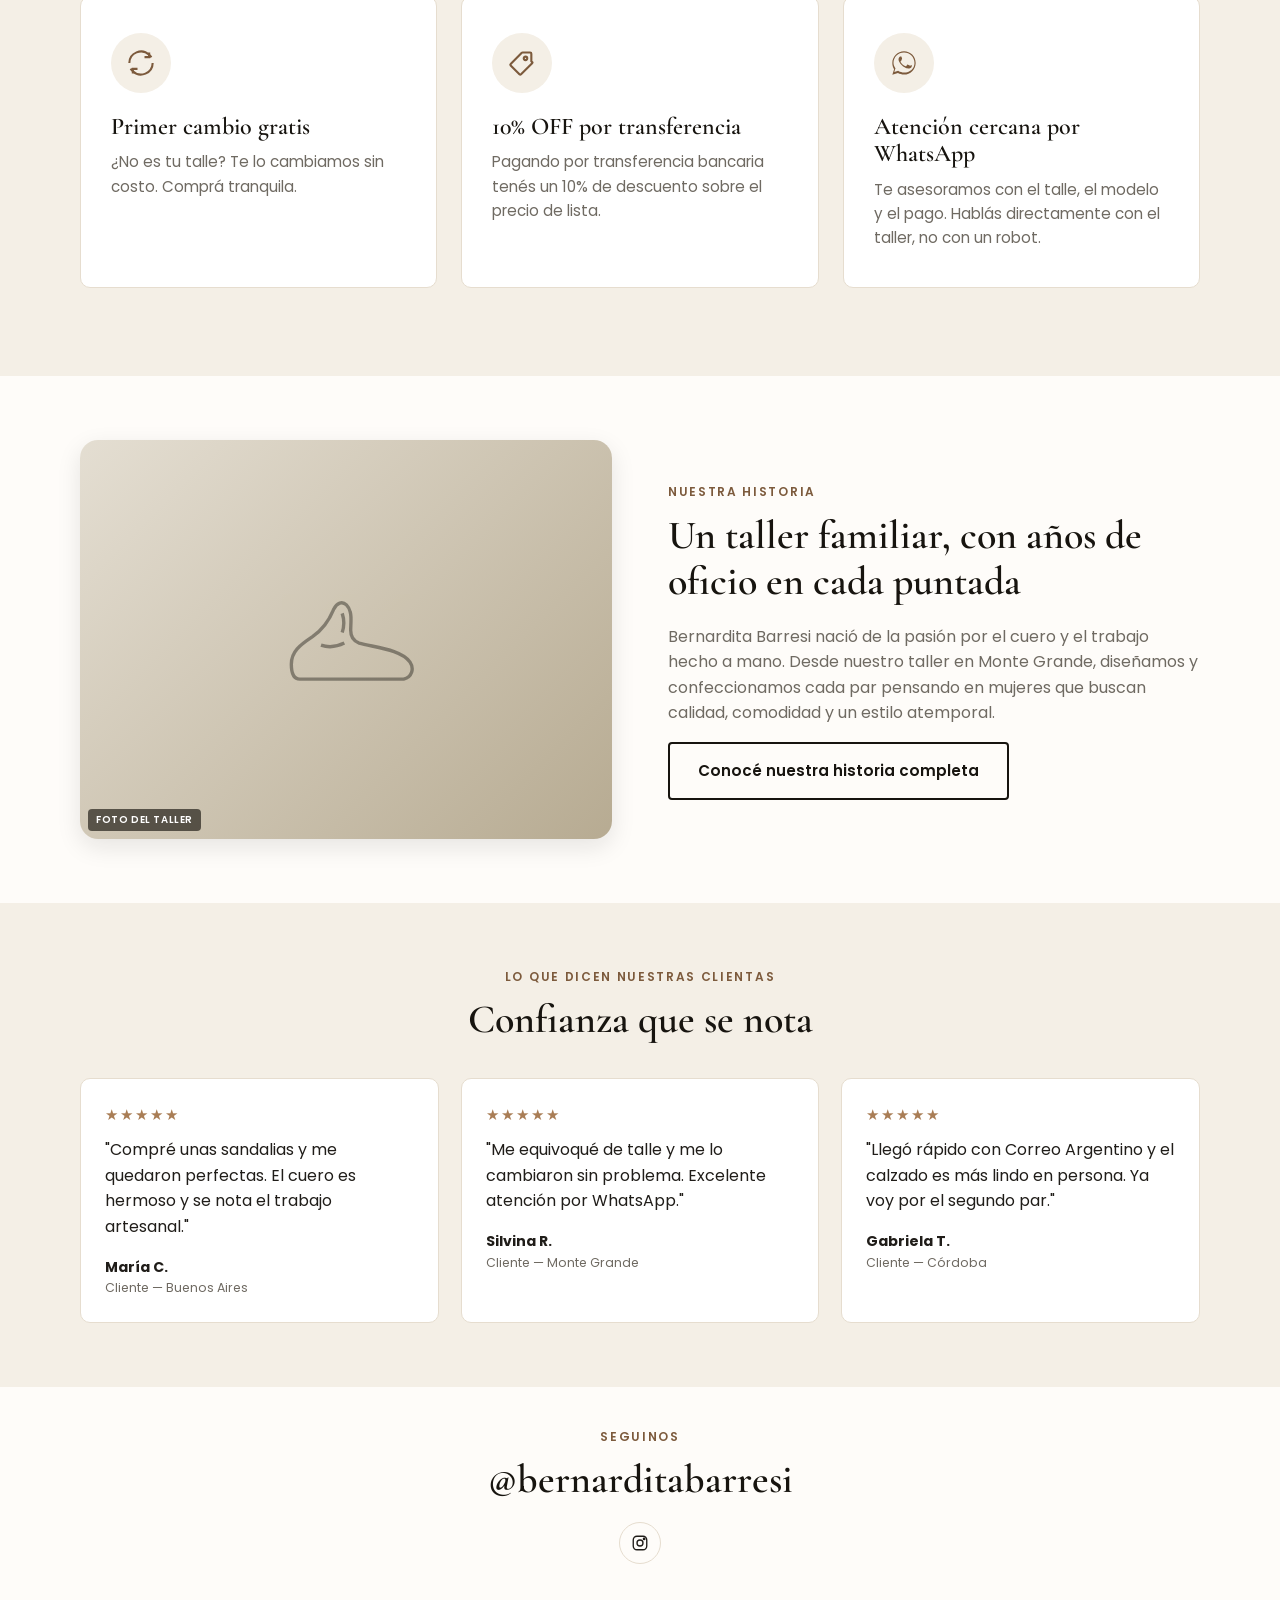
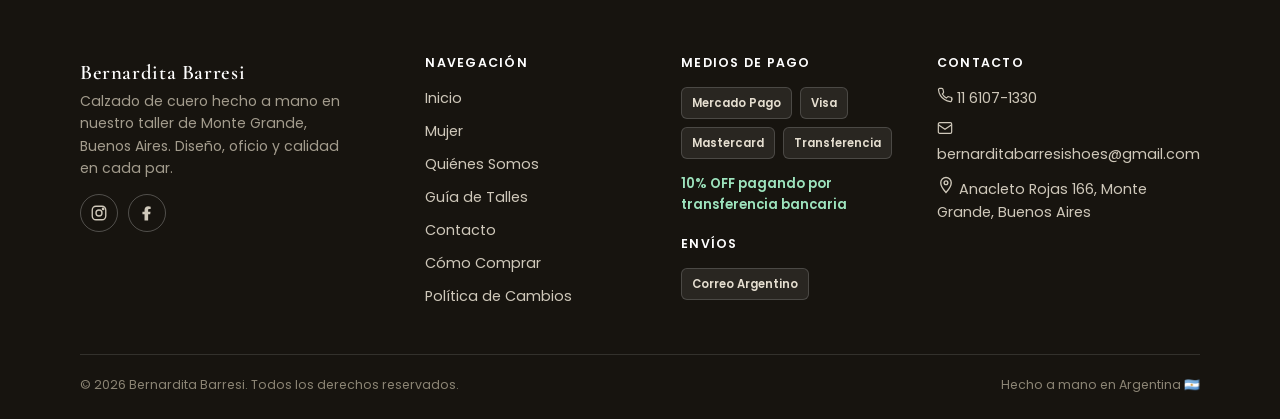
==== commit 99d2b147: "Ampliar la sección de beneficios de la home Reemplaza las 3 tarjetas chicas por una sección con títu" ====
--- a/index.html
+++ b/index.html
@@ -57,20 +57,42 @@
     </div>
   </section>
 
-  <section class="section" style="background:var(--color-bg-alt);">
-    <div class="container">
-      <div class="trust-grid">
-        <div class="trust-card">
+  <section class="section benefits" aria-labelledby="benefits-title">
+    <div class="container">
+      <span class="eyebrow" style="display:block;text-align:center;">Por qué elegirnos</span>
+      <h2 class="section-title" id="benefits-title">Mucho más que un par de zapatos</h2>
+      <p class="section-subtitle">Detrás de cada par hay un taller familiar, cuero de verdad y alguien que te acompaña de principio a fin.</p>
+      <div class="benefits-grid">
+        <div class="benefit-card benefit-card-featured">
+          <span class="benefit-icon" data-icon="pen"></span>
+          <h3>Diseños personalizados</h3>
+          <p>Hacemos tu par a tu medida y a tu gusto. Elegí el modelo, el color del cuero y los detalles, y lo diseñamos especialmente para vos.</p>
+          <a href="contacto.html" class="benefit-link">Quiero mi diseño →</a>
+        </div>
+        <div class="benefit-card">
+          <span class="benefit-icon" data-icon="shoe"></span>
+          <h3>Cuero genuino, hecho a mano</h3>
+          <p>Cada par se corta, se cose y se termina a mano en nuestro taller de Monte Grande, con cuero vacuno que mejora con el uso.</p>
+        </div>
+        <div class="benefit-card">
+          <span class="benefit-icon" data-icon="truck"></span>
           <h3>Envíos a todo el país</h3>
-          <p>Trabajamos con Correo Argentino. Recibí tu pedido en la puerta de tu casa.</p>
-        </div>
-        <div class="trust-card">
-          <h3>Cuero genuino, hecho a mano</h3>
-          <p>Cada par se elabora en nuestro taller, con cuero vacuno y terminación artesanal.</p>
-        </div>
-        <div class="trust-card">
+          <p>Trabajamos con Correo Argentino. Recibí tu pedido en la puerta de tu casa, estés donde estés.</p>
+        </div>
+        <div class="benefit-card">
+          <span class="benefit-icon" data-icon="refresh"></span>
           <h3>Primer cambio gratis</h3>
-          <p>¿No es tu talle? Te lo cambiamos sin costo. Comprá tranquilo/a.</p>
+          <p>¿No es tu talle? Te lo cambiamos sin costo. Comprá tranquila.</p>
+        </div>
+        <div class="benefit-card">
+          <span class="benefit-icon" data-icon="tag"></span>
+          <h3>10% OFF por transferencia</h3>
+          <p>Pagando por transferencia bancaria tenés un 10% de descuento sobre el precio de lista.</p>
+        </div>
+        <div class="benefit-card">
+          <span class="benefit-icon" data-icon="whatsapp"></span>
+          <h3>Atención cercana por WhatsApp</h3>
+          <p>Te asesoramos con el talle, el modelo y el pago. Hablás directamente con el taller, no con un robot.</p>
         </div>
       </div>
     </div>
@@ -149,9 +171,9 @@
   initHeroSlider();
 
   document.getElementById("story-media").innerHTML = phMedia({ hue: ["#e4ded2", "#b7ab92"], ar: "4/3", tag: "Foto del taller" });
-  document.querySelectorAll(".trust-card")[0].insertAdjacentHTML("afterbegin", ICONS.truck);
-  document.querySelectorAll(".trust-card")[1].insertAdjacentHTML("afterbegin", ICONS.leaf);
-  document.querySelectorAll(".trust-card")[2].insertAdjacentHTML("afterbegin", ICONS.refresh);
+  document.querySelectorAll(".benefit-icon[data-icon]").forEach((el) => {
+    el.innerHTML = ICONS[el.dataset.icon] || "";
+  });
   document.querySelector(".social-ig").innerHTML = ICONS.instagram;
 
   const homeGrid = document.getElementById("home-products");
--- a/assets/css/style.css
+++ b/assets/css/style.css
@@ -496,6 +496,53 @@
 .testimonial-name { font-weight: 700; margin-top: 12px; font-size: 0.88rem; }
 .testimonial-role { color: var(--color-text-muted); font-size: 0.78rem; }
 
+/* ---------- Beneficios (home) ---------- */
+.benefits { background: var(--color-bg-alt); padding: 88px 0; }
+.benefits-grid {
+  display: grid;
+  grid-template-columns: repeat(3, 1fr);
+  gap: 24px;
+}
+.benefit-card {
+  background: var(--color-surface);
+  border: 1px solid var(--color-border);
+  border-radius: var(--radius-md);
+  padding: 36px 30px;
+  display: flex;
+  flex-direction: column;
+  align-items: flex-start;
+  transition: box-shadow .2s ease, transform .2s ease;
+}
+.benefit-card:hover { box-shadow: var(--shadow-md); transform: translateY(-3px); }
+.benefit-icon {
+  width: 60px;
+  height: 60px;
+  border-radius: 50%;
+  background: var(--color-bg-alt);
+  color: var(--color-accent-dark);
+  display: flex;
+  align-items: center;
+  justify-content: center;
+  margin-bottom: 20px;
+}
+.benefit-icon svg { width: 28px; height: 28px; }
+.benefit-icon[data-icon="shoe"] svg { width: 34px; height: 34px; stroke-width: 2.4; }
+.benefit-card h3 { font-size: 1.5rem; margin-bottom: 10px; }
+.benefit-card p { color: var(--color-text-muted); font-size: 0.95rem; margin: 0; }
+.benefit-card-featured { background: var(--color-black); border-color: var(--color-black); }
+.benefit-card-featured .benefit-icon { background: rgba(255, 255, 255, 0.1); color: #f1e4d3; }
+.benefit-card-featured h3 { color: #fff; }
+.benefit-card-featured p { color: #cfc8ba; }
+.benefit-link {
+  margin-top: 18px;
+  font-weight: 600;
+  font-size: 0.9rem;
+  color: #f1e4d3;
+  text-decoration: underline;
+  text-underline-offset: 4px;
+}
+.benefit-link:hover { color: #fff; }
+
 /* ---------- Payment / shipping strip ---------- */
 .transfer-banner {
   background: var(--color-success-bg);
@@ -888,12 +935,17 @@
   .product-grid { grid-template-columns: repeat(2, 1fr); }
   .footer-grid { grid-template-columns: 1fr 1fr; }
   .trust-grid, .testimonial-grid { grid-template-columns: 1fr; }
+  .benefits-grid { grid-template-columns: 1fr 1fr; }
   .steps-grid { grid-template-columns: 1fr 1fr; }
   .product-page { grid-template-columns: 1fr; gap: 28px; }
   .contact-grid { grid-template-columns: 1fr; }
 }
 
 @media (max-width: 720px) {
+  .benefits { padding: 56px 0; }
+  .benefits-grid { grid-template-columns: 1fr; gap: 16px; }
+  .benefit-card { padding: 26px 22px; }
+  .benefit-card h3 { font-size: 1.3rem; }
   .hero-arrow { display: none; }
   .hero-content { padding: 24px 16px 0; }
   .hero-content h1 { font-size: 1.7rem; margin-bottom: 0.3em; }
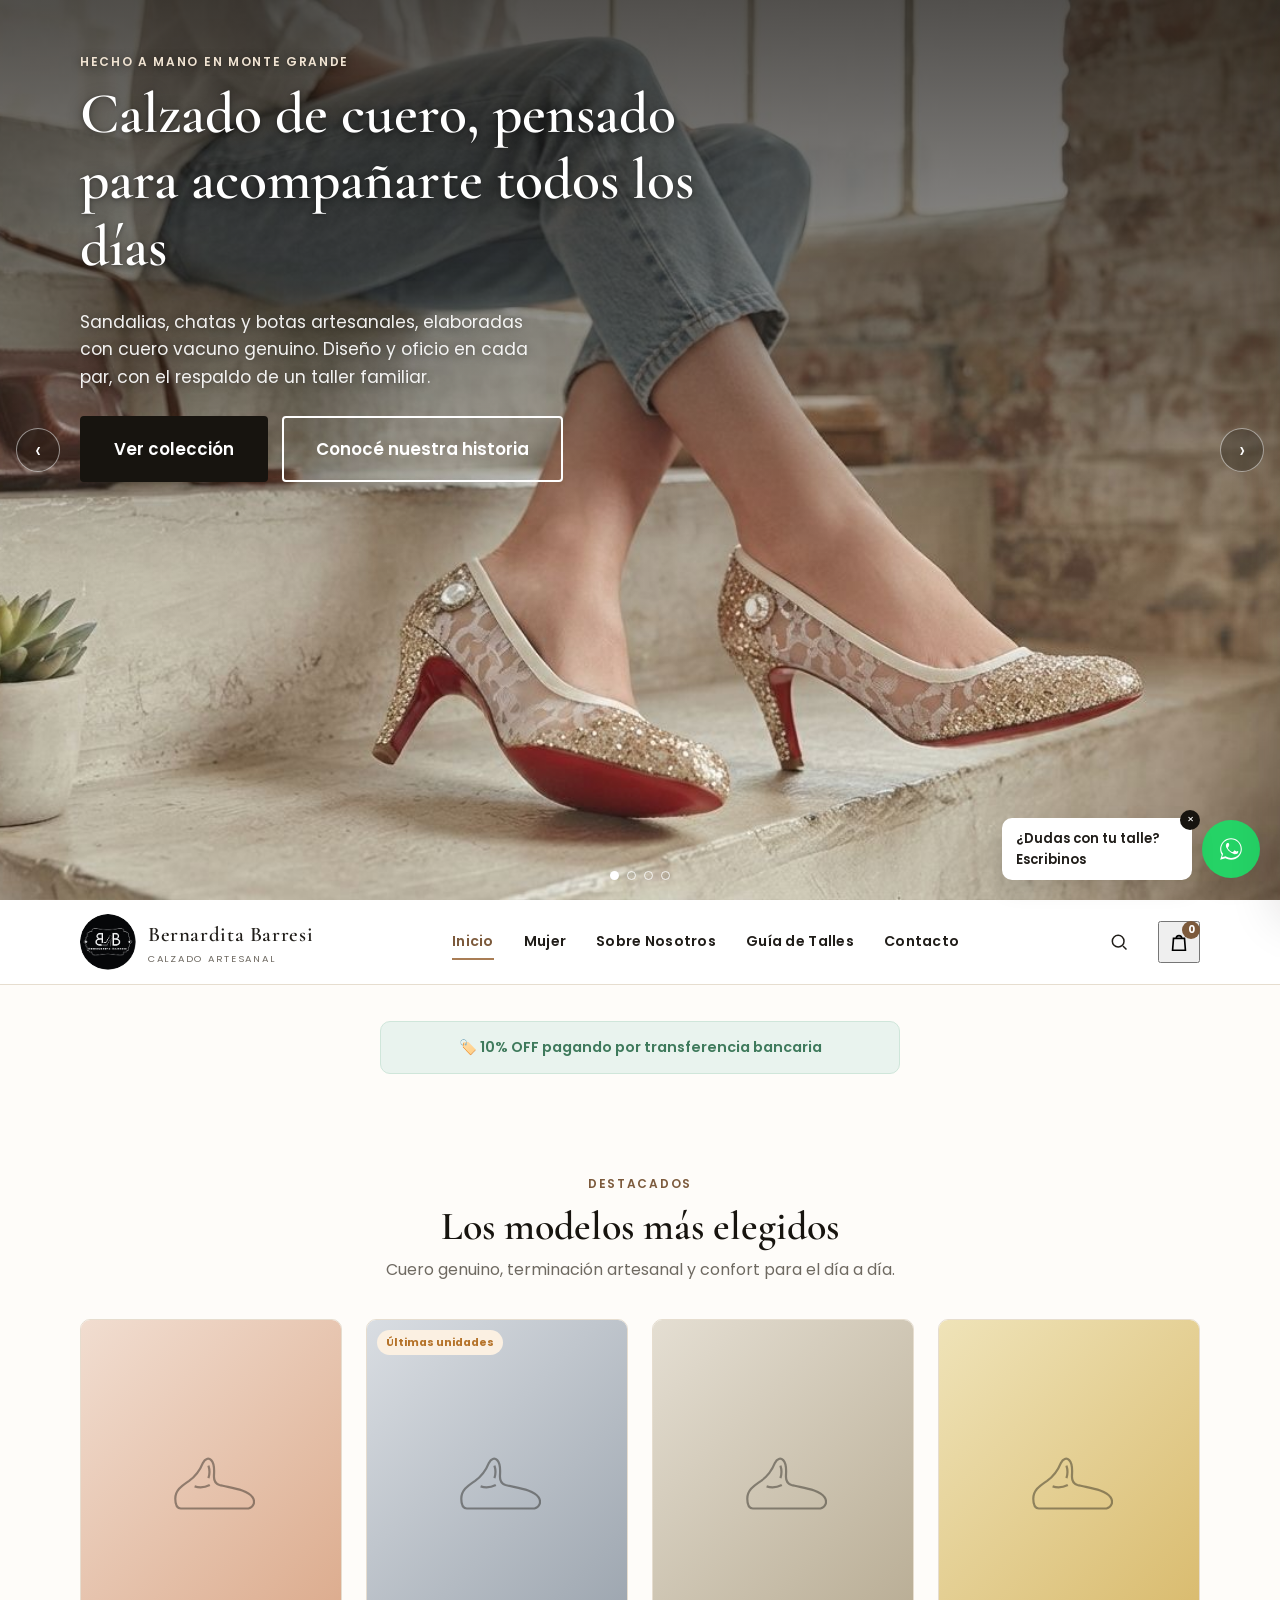
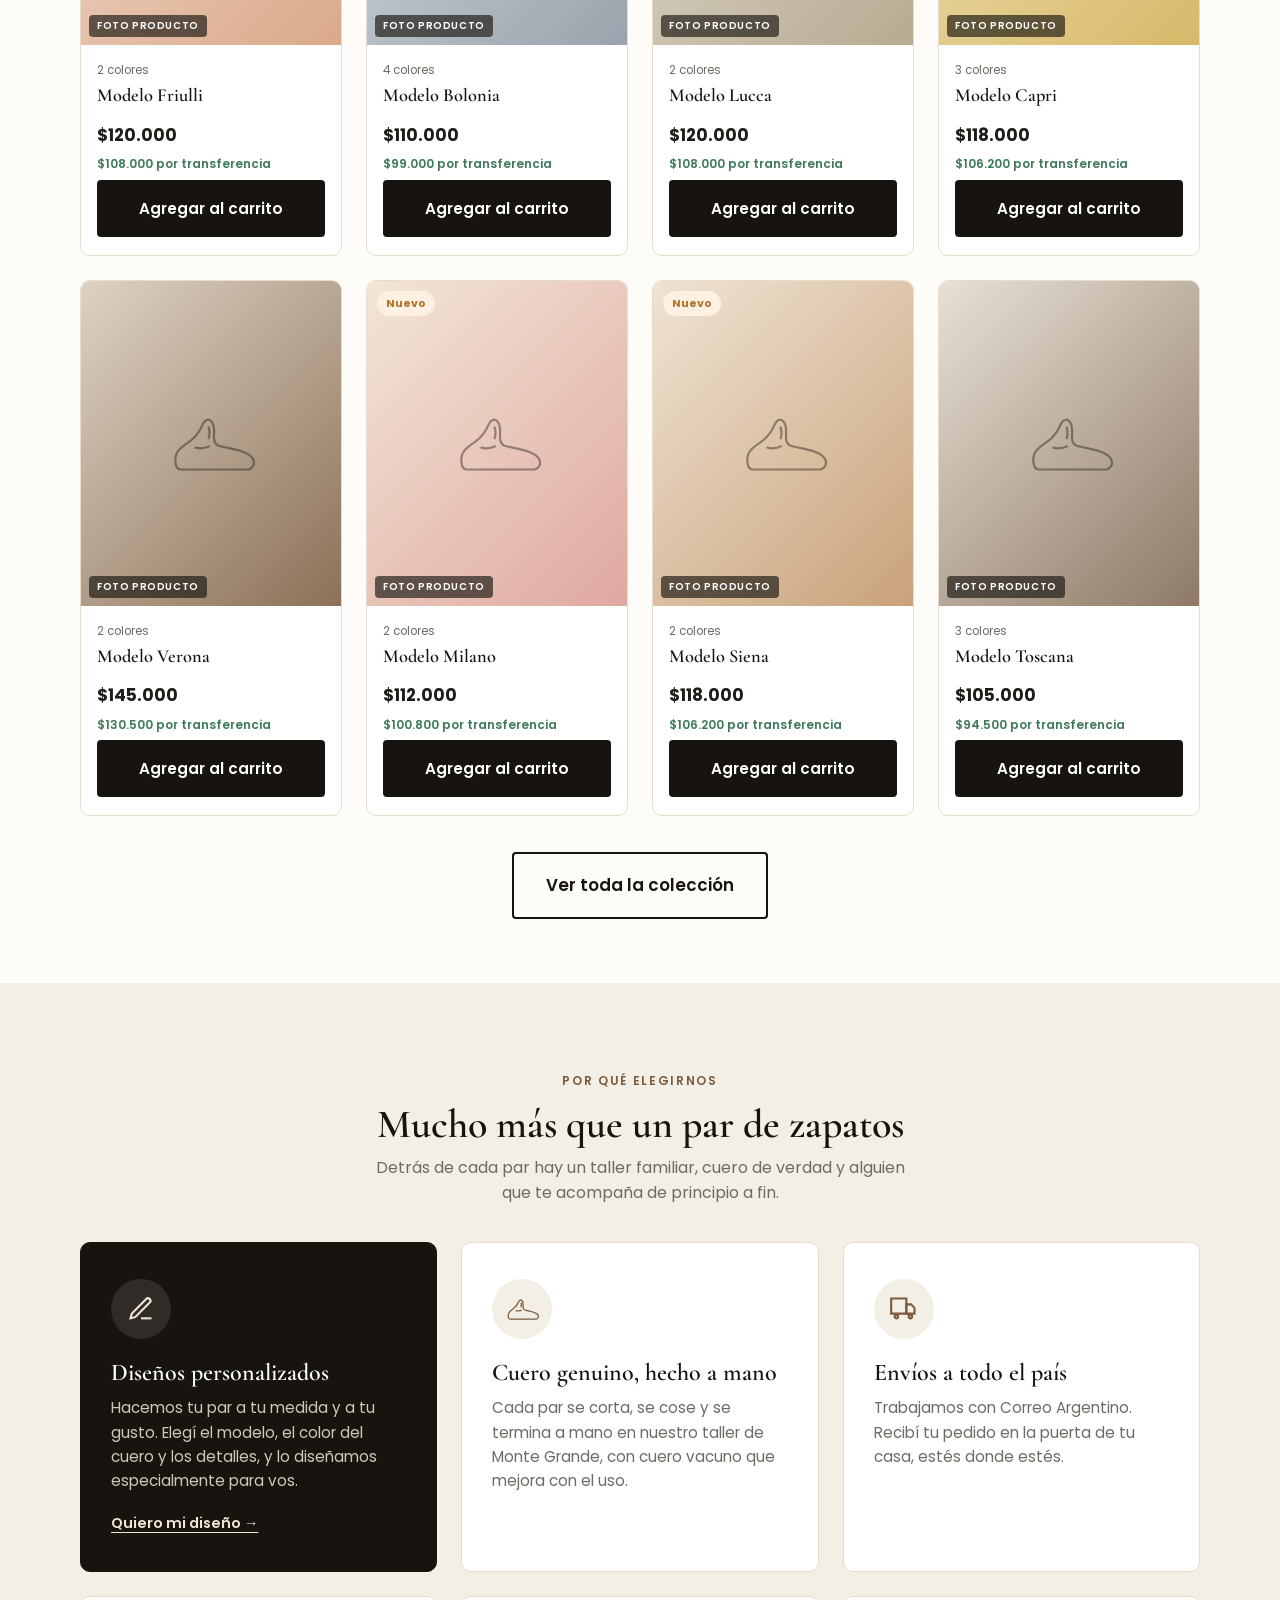
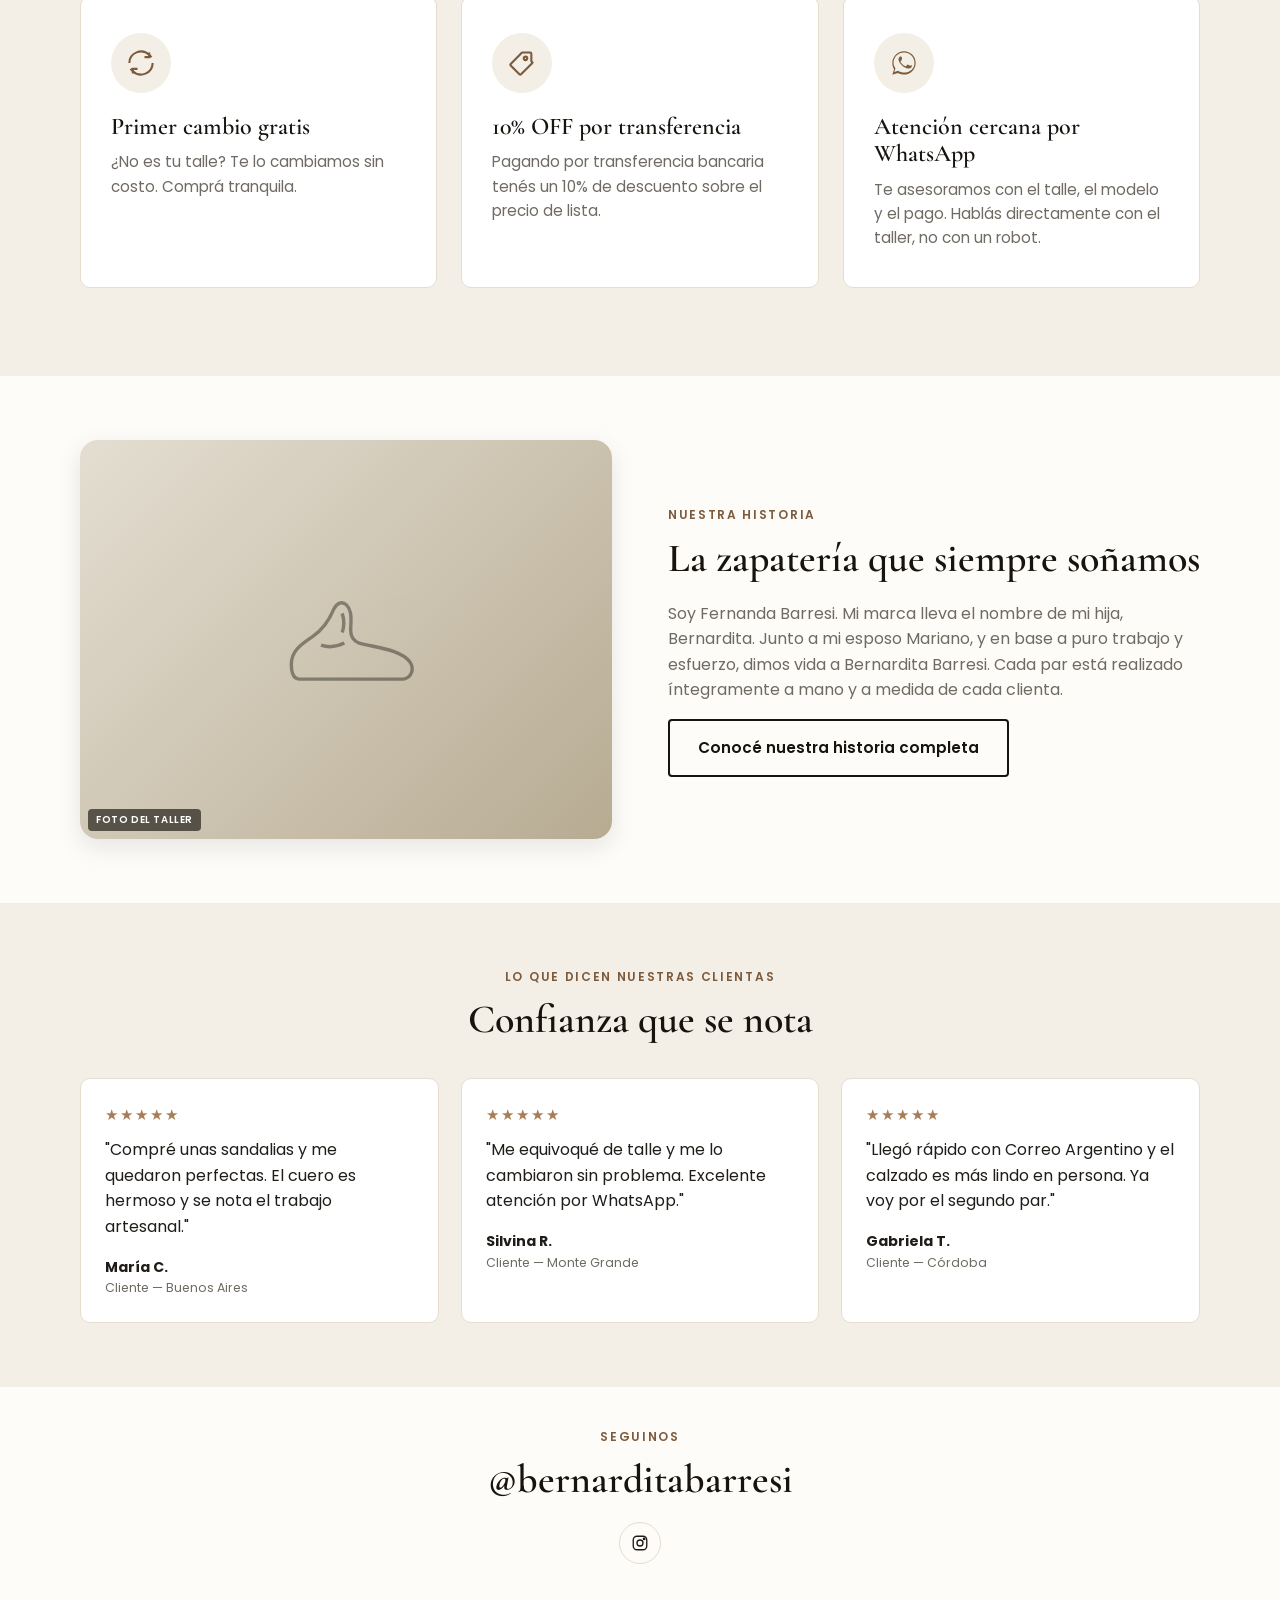
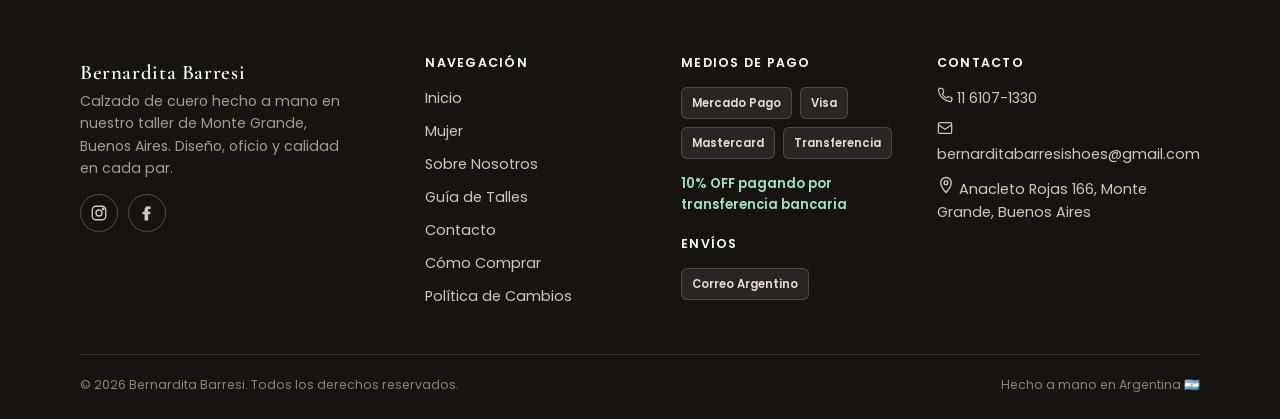
==== commit 6ec5cde1: "Cambiar "Quiénes Somos" por "Sobre Nosotros" con la historia real - Renombra la página a sobre-nosot" ====
--- a/index.html
+++ b/index.html
@@ -24,7 +24,7 @@
       <p>Sandalias, chatas y botas artesanales, elaboradas con cuero vacuno genuino. Diseño y oficio en cada par, con el respaldo de un taller familiar.</p>
       <div class="hero-cta">
         <a href="mujer.html" class="btn btn-primary btn-lg">Ver colección</a>
-        <a href="quienes-somos.html" class="btn btn-outline-light btn-lg">Conocé nuestra historia</a>
+        <a href="sobre-nosotros.html" class="btn btn-outline-light btn-lg">Conocé nuestra historia</a>
       </div>
     </div>
   </div>
@@ -106,11 +106,11 @@
         </div>
         <div>
           <span class="eyebrow">Nuestra historia</span>
-          <h2>Un taller familiar, con años de oficio en cada puntada</h2>
+          <h2>La zapatería que siempre soñamos</h2>
           <p style="color:var(--color-text-muted);">
-            <!-- TODO: reemplazar por la historia real de la marca --> Bernardita Barresi nació de la pasión por el cuero y el trabajo hecho a mano. Desde nuestro taller en Monte Grande, diseñamos y confeccionamos cada par pensando en mujeres que buscan calidad, comodidad y un estilo atemporal.
+            Soy Fernanda Barresi. Mi marca lleva el nombre de mi hija, Bernardita. Junto a mi esposo Mariano, y en base a puro trabajo y esfuerzo, dimos vida a Bernardita Barresi. Cada par está realizado íntegramente a mano y a medida de cada clienta.
           </p>
-          <a href="quienes-somos.html" class="btn btn-secondary">Conocé nuestra historia completa</a>
+          <a href="sobre-nosotros.html" class="btn btn-secondary">Conocé nuestra historia completa</a>
         </div>
       </div>
     </div>
--- a/assets/css/style.css
+++ b/assets/css/style.css
@@ -855,7 +855,9 @@
 .story-block.reverse .story-media { order: 2; }
 .values-grid { display: grid; grid-template-columns: repeat(3, 1fr); gap: 24px; }
 .value-card { text-align: center; padding: 10px; }
-.value-card svg { color: var(--color-accent-dark); margin-bottom: 10px; }
+.value-card svg { color: var(--color-accent-dark); margin-bottom: 10px; width: 28px; height: 28px; }
+.value-icon { display: flex; justify-content: center; }
+.value-card svg[viewBox="0 0 64 64"] { width: 34px; height: 34px; stroke-width: 2.4; }
 
 /* ---------- Steps (como comprar) ---------- */
 .steps-grid { display: grid; grid-template-columns: repeat(4, 1fr); gap: 24px; counter-reset: st; }
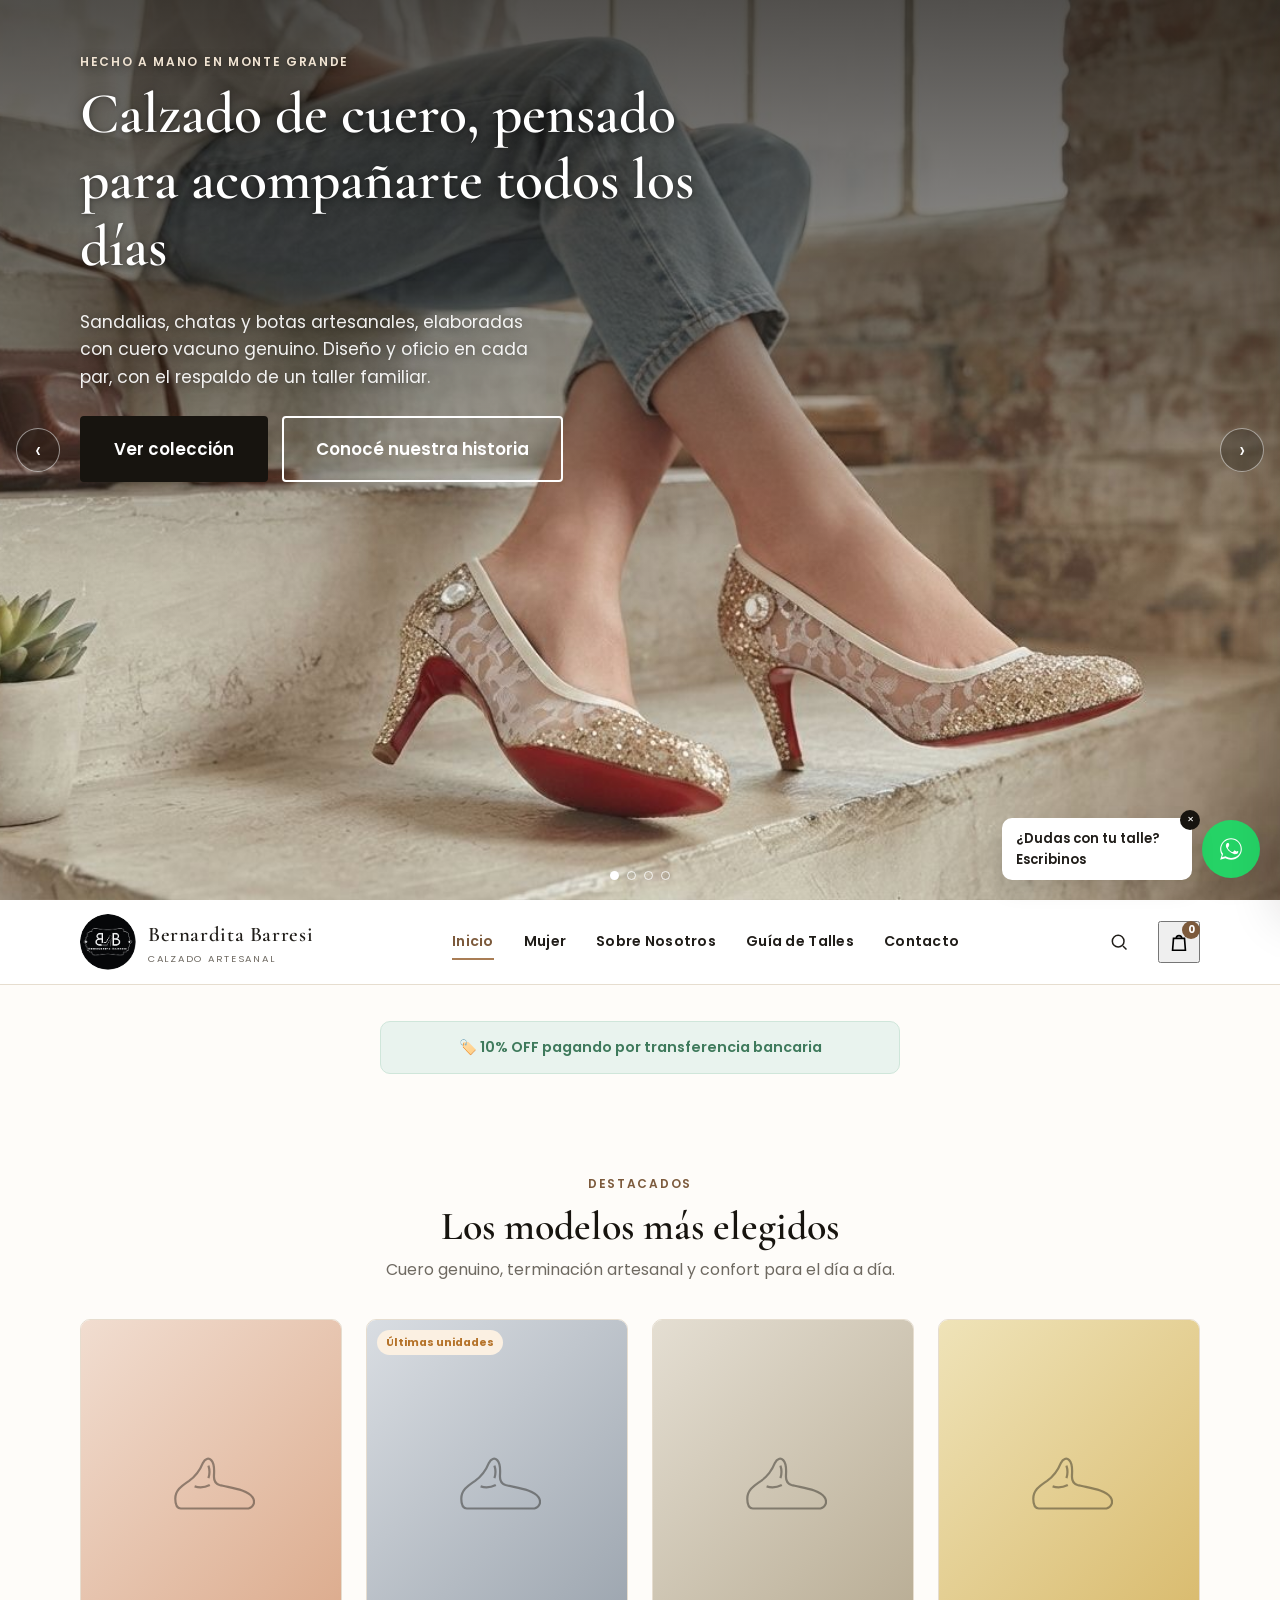
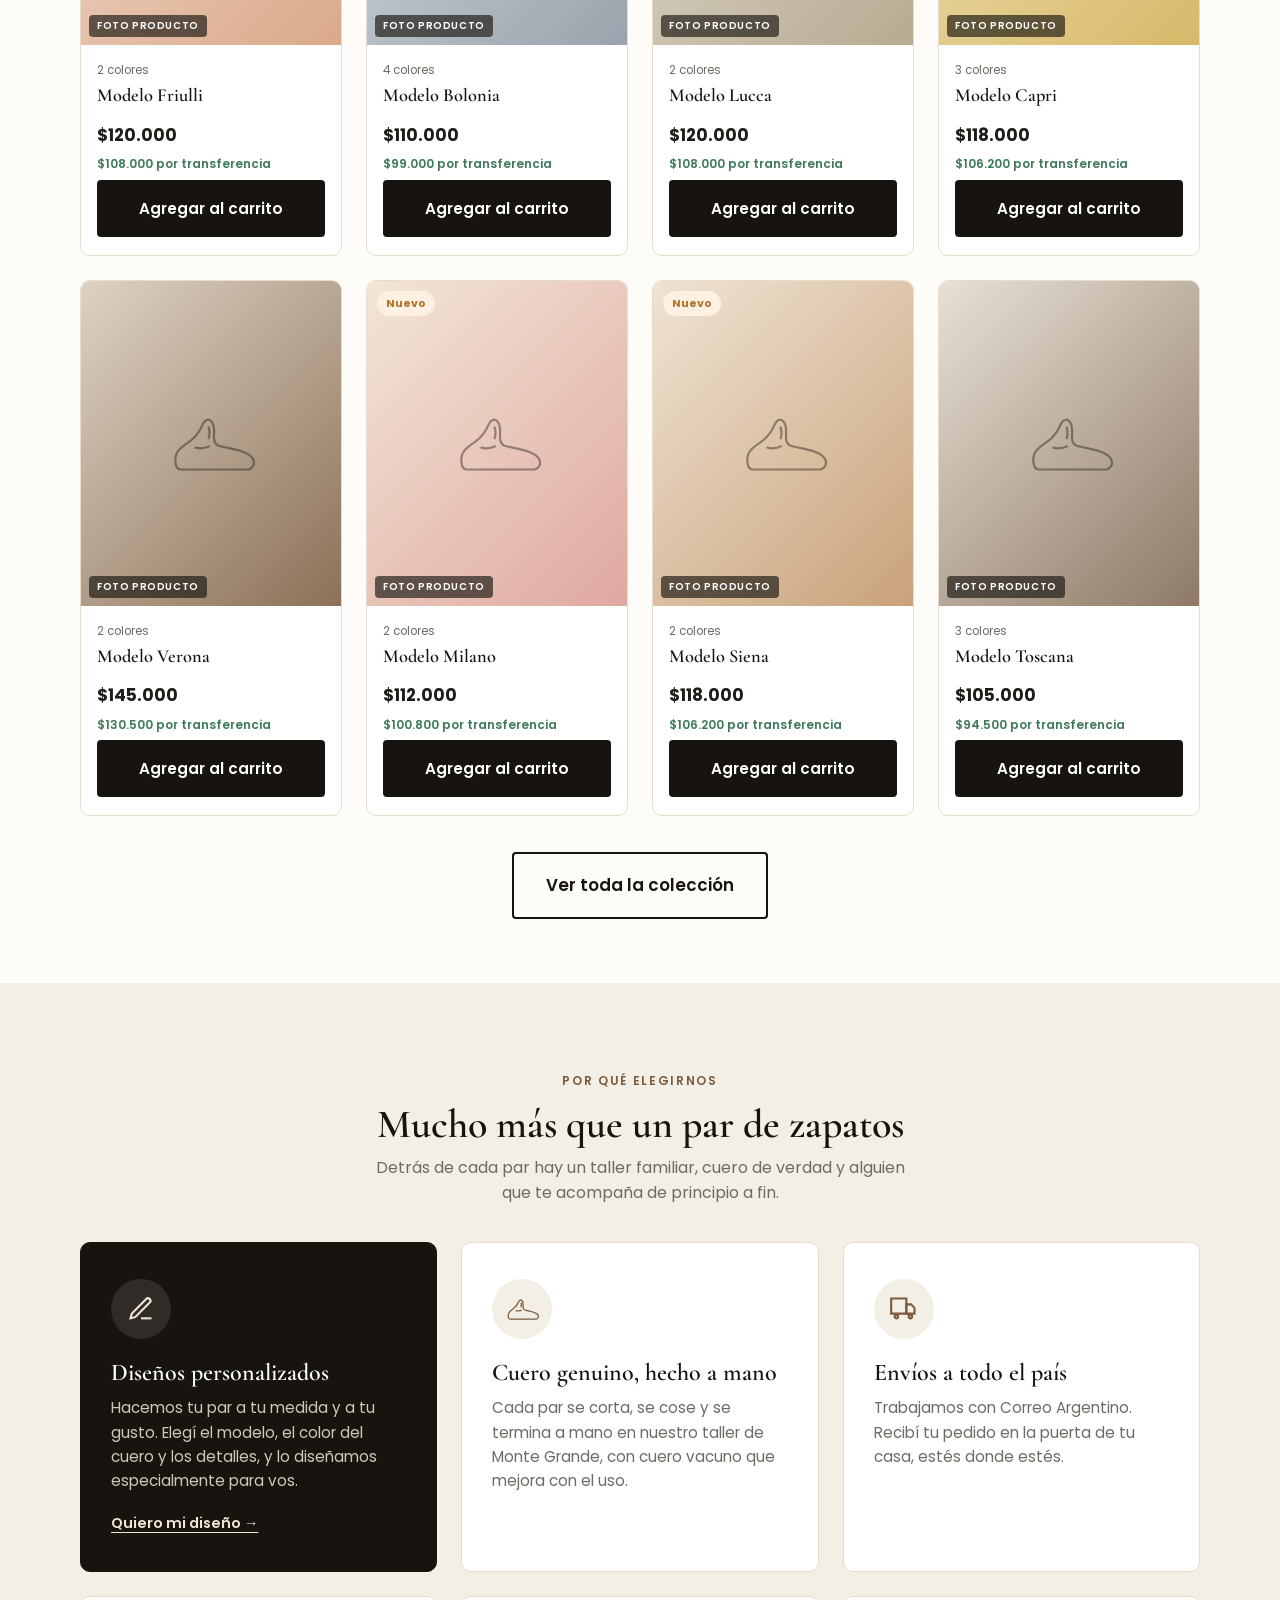
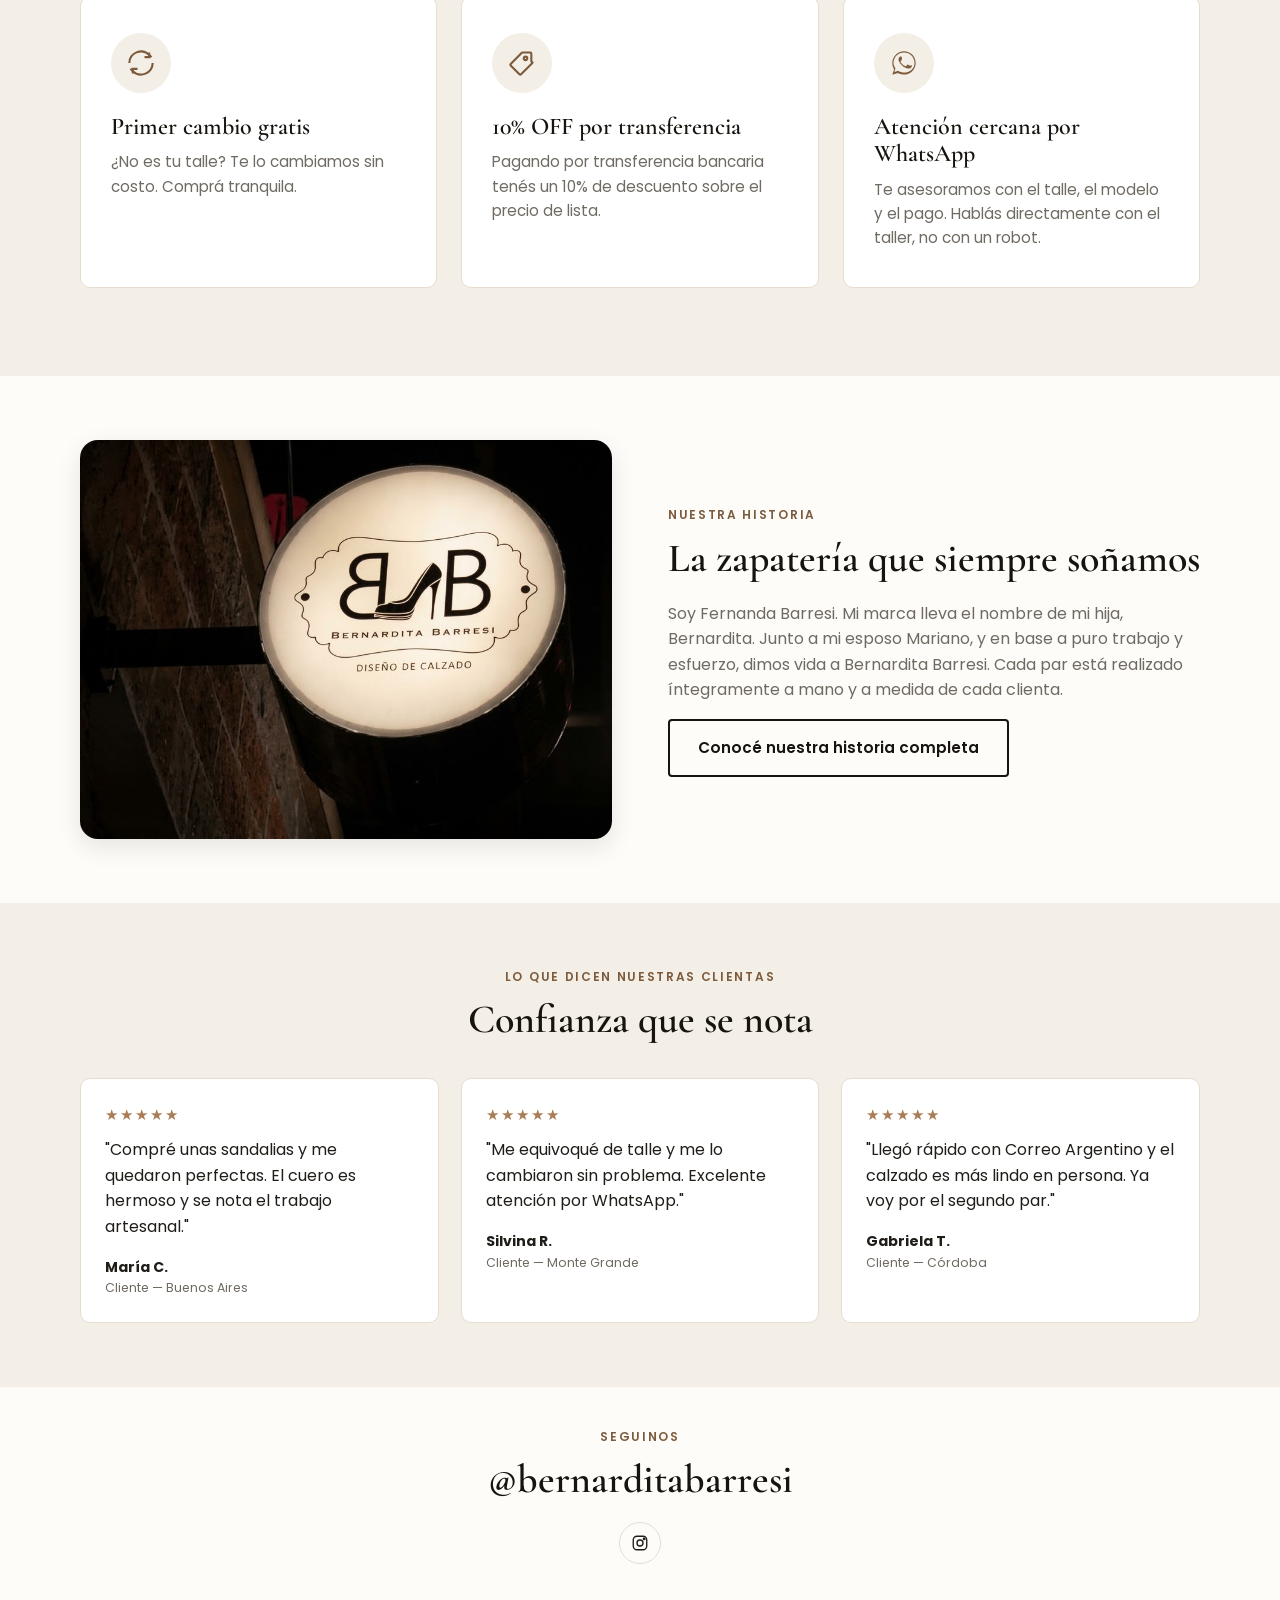
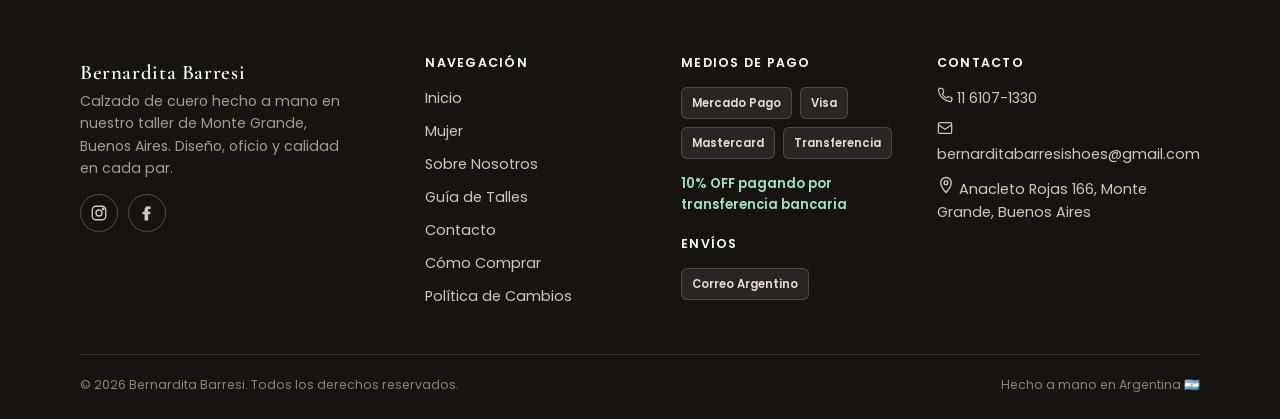
==== commit 72652e5f: "Poner la foto del cartel en "Nuestra historia" de la home Reemplaza el placeholder "Foto del taller"" ====
--- a/index.html
+++ b/index.html
@@ -102,7 +102,7 @@
     <div class="container">
       <div class="split">
         <div class="split-media">
-          <div id="story-media"></div>
+          <img class="split-photo" src="images/nosotros/cartel-local.jpg" alt="Cartel iluminado de Bernardita Barresi, diseño de calzado" width="880" height="1194" loading="lazy">
         </div>
         <div>
           <span class="eyebrow">Nuestra historia</span>
@@ -170,7 +170,6 @@
   renderFooter();
   initHeroSlider();
 
-  document.getElementById("story-media").innerHTML = phMedia({ hue: ["#e4ded2", "#b7ab92"], ar: "4/3", tag: "Foto del taller" });
   document.querySelectorAll(".benefit-icon[data-icon]").forEach((el) => {
     el.innerHTML = ICONS[el.dataset.icon] || "";
   });
--- a/assets/css/style.css
+++ b/assets/css/style.css
@@ -464,6 +464,7 @@
   align-items: center;
 }
 .split-media { border-radius: var(--radius-lg); overflow: hidden; box-shadow: var(--shadow-md); }
+.split-photo { width: 100%; height: auto; aspect-ratio: 4 / 3; object-fit: cover; object-position: 50% 32%; }
 
 .trust-grid {
   display: grid;
@@ -853,6 +854,8 @@
 /* ---------- Story / quienes somos ---------- */
 .story-block { display: grid; grid-template-columns: 1fr 1fr; gap: 56px; align-items: center; margin-bottom: 64px; }
 .story-block.reverse .story-media { order: 2; }
+.story-photo { margin: 0; border-radius: var(--radius-lg); overflow: hidden; box-shadow: var(--shadow-md); max-width: 460px; justify-self: center; width: 100%; }
+.story-photo img { width: 100%; height: auto; aspect-ratio: 4 / 5; object-fit: cover; }
 .values-grid { display: grid; grid-template-columns: repeat(3, 1fr); gap: 24px; }
 .value-card { text-align: center; padding: 10px; }
 .value-card svg { color: var(--color-accent-dark); margin-bottom: 10px; width: 28px; height: 28px; }
@@ -944,6 +947,7 @@
 }
 
 @media (max-width: 720px) {
+  .values-grid { grid-template-columns: 1fr; gap: 28px; }
   .benefits { padding: 56px 0; }
   .benefits-grid { grid-template-columns: 1fr; gap: 16px; }
   .benefit-card { padding: 26px 22px; }
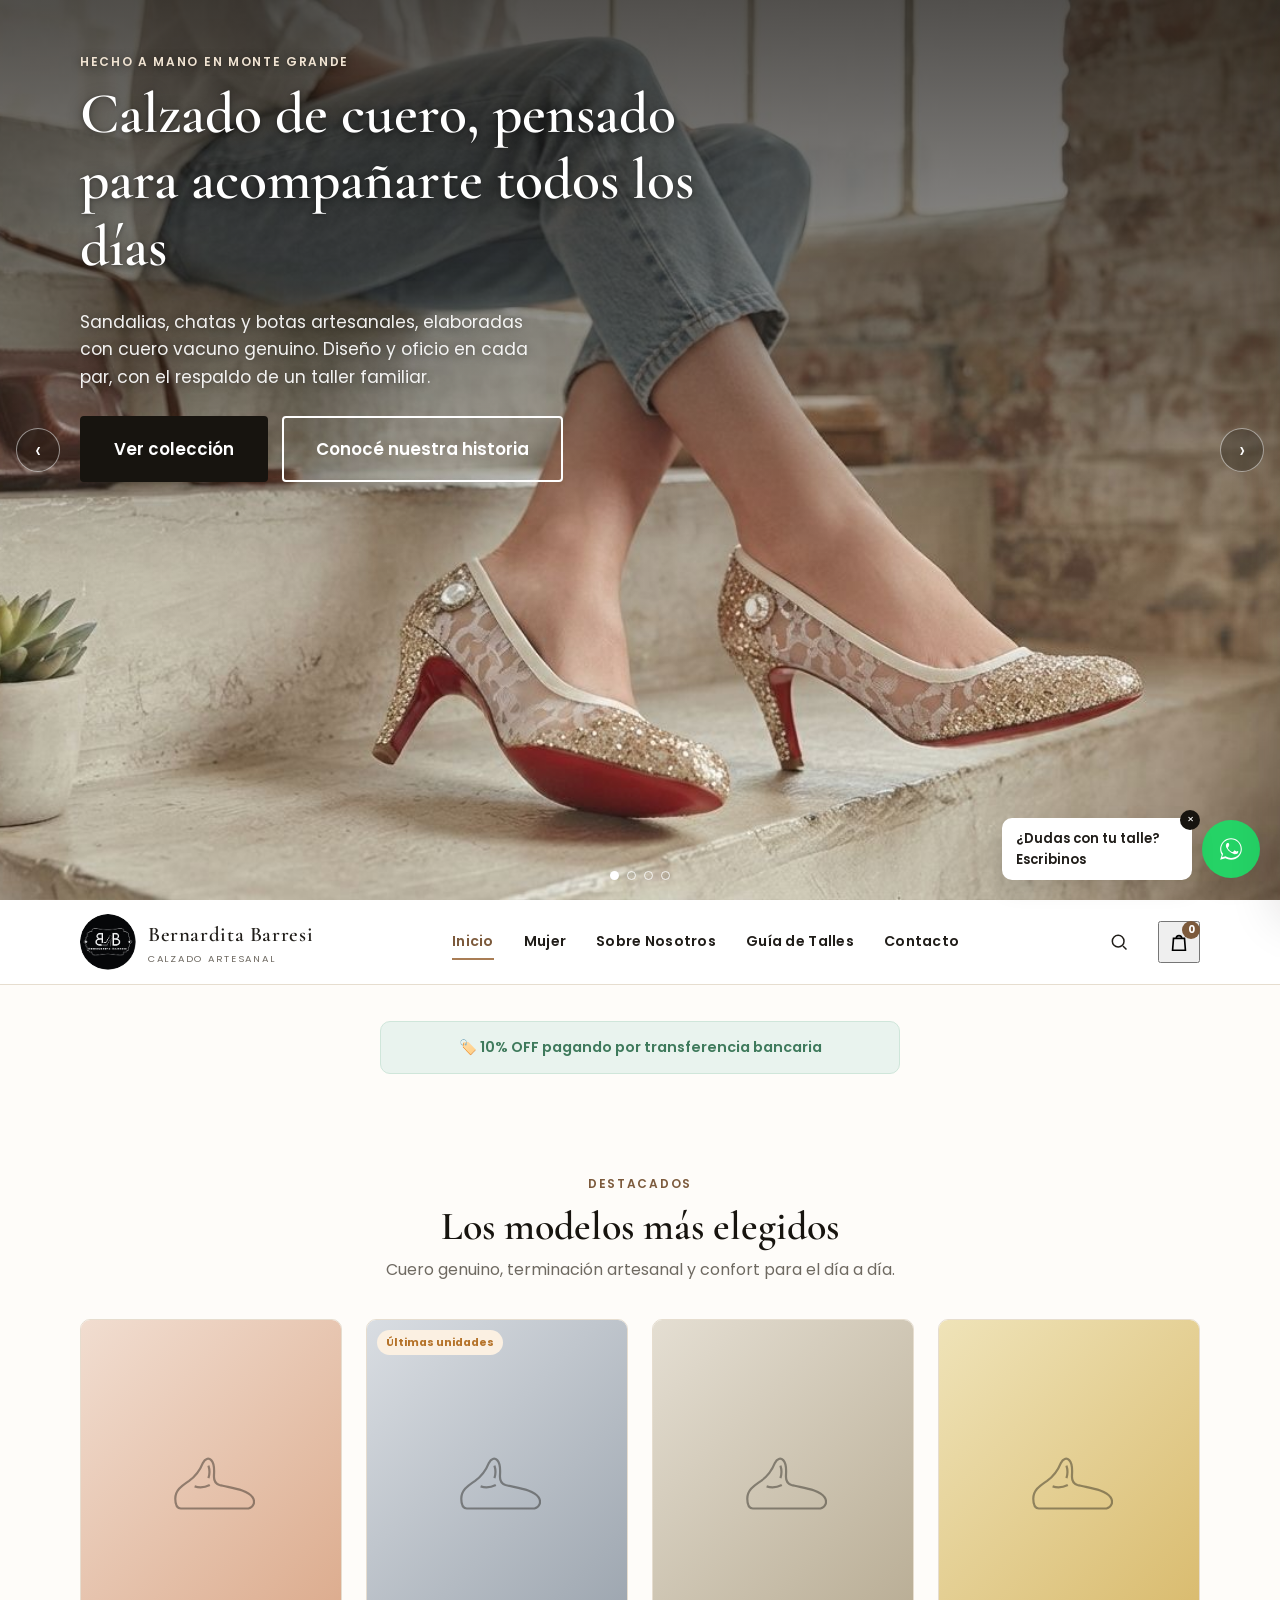
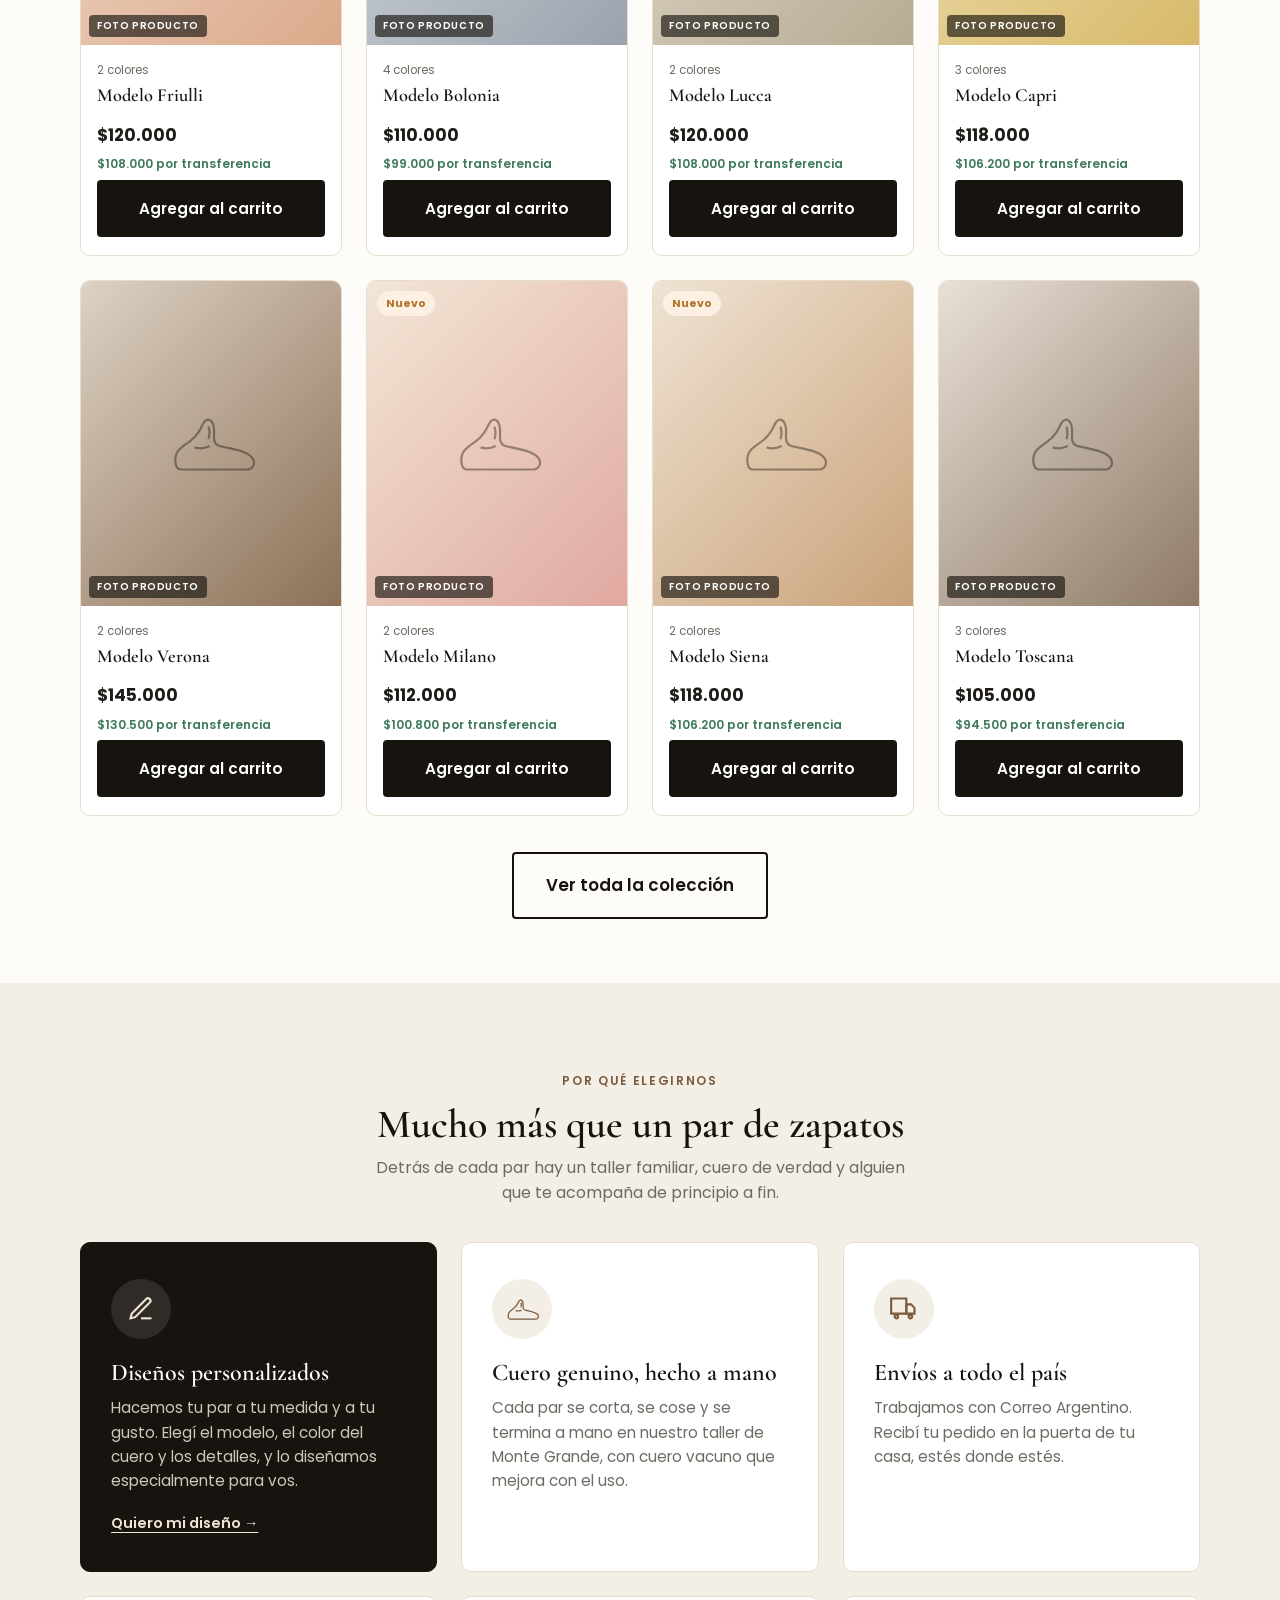
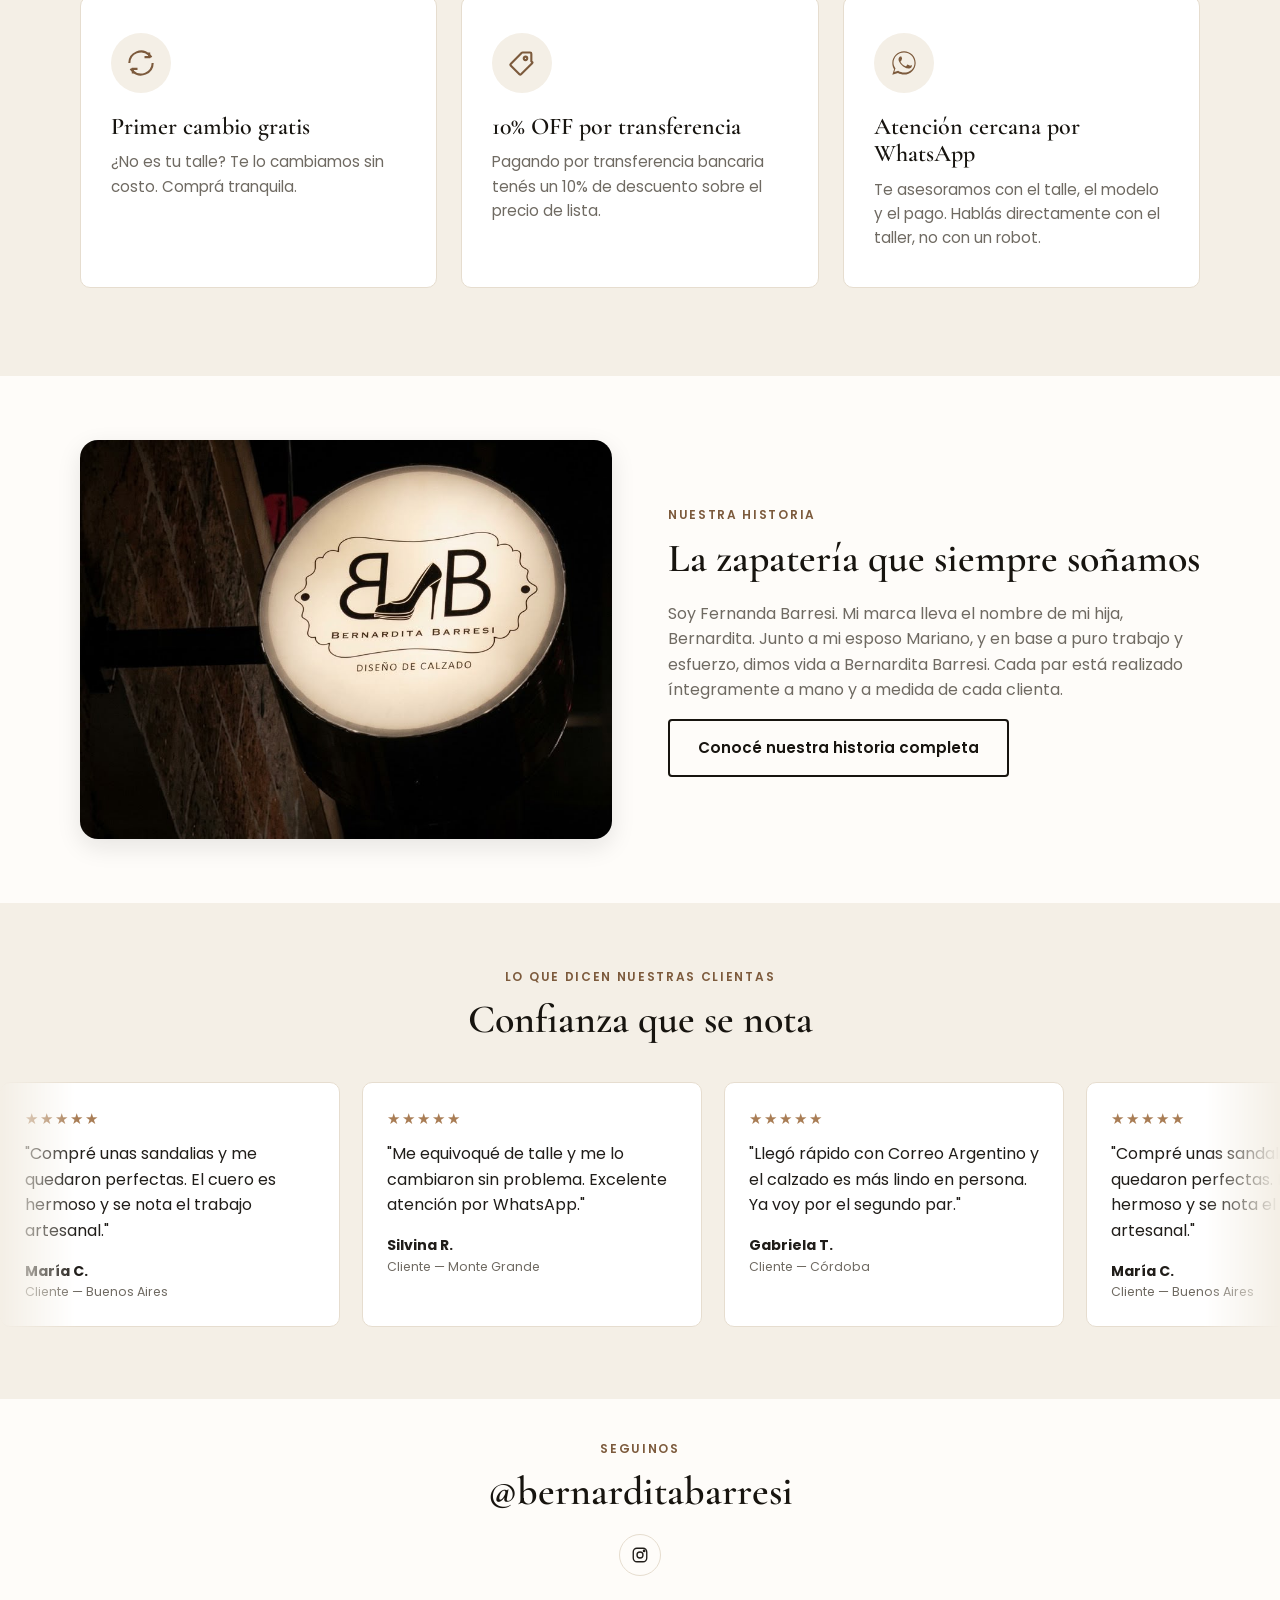
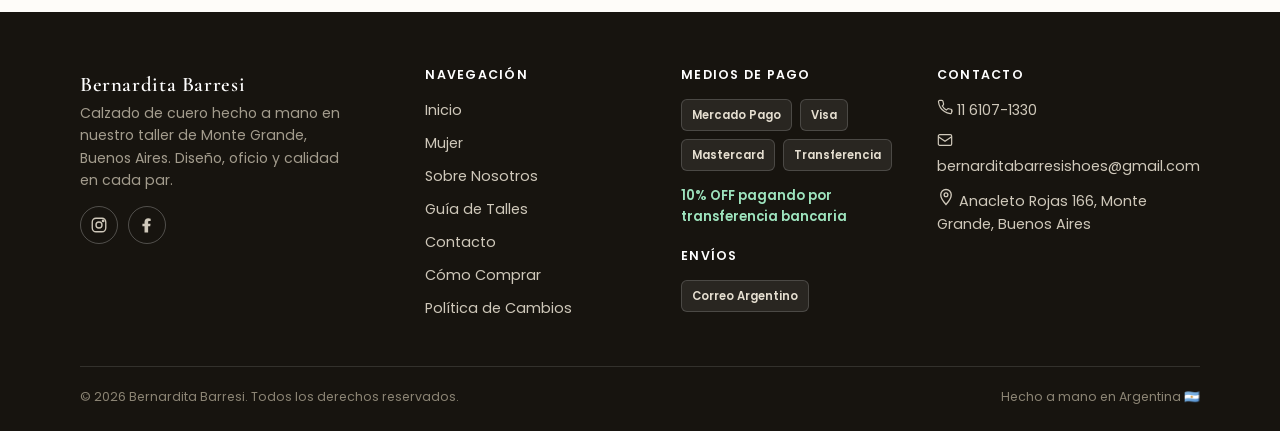
==== commit 5a54d6f9: "Reseñas de la home en movimiento horizontal continuo Las reseñas se generan desde una lista (TESTIMO" ====
--- a/index.html
+++ b/index.html
@@ -121,26 +121,9 @@
       <span class="eyebrow" style="display:block;text-align:center;">Lo que dicen nuestras clientas</span>
       <h2 class="section-title" style="text-align:center;">Confianza que se nota</h2>
       <p class="section-subtitle"><!-- TODO: reemplazar por reseñas reales de clientas --></p>
-      <div class="testimonial-grid">
-        <div class="testimonial-card">
-          <div class="stars">★★★★★</div>
-          <p>"Compré unas sandalias y me quedaron perfectas. El cuero es hermoso y se nota el trabajo artesanal."</p>
-          <div class="testimonial-name">María C.</div>
-          <div class="testimonial-role">Cliente — Buenos Aires</div>
-        </div>
-        <div class="testimonial-card">
-          <div class="stars">★★★★★</div>
-          <p>"Me equivoqué de talle y me lo cambiaron sin problema. Excelente atención por WhatsApp."</p>
-          <div class="testimonial-name">Silvina R.</div>
-          <div class="testimonial-role">Cliente — Monte Grande</div>
-        </div>
-        <div class="testimonial-card">
-          <div class="stars">★★★★★</div>
-          <p>"Llegó rápido con Correo Argentino y el calzado es más lindo en persona. Ya voy por el segundo par."</p>
-          <div class="testimonial-name">Gabriela T.</div>
-          <div class="testimonial-role">Cliente — Córdoba</div>
-        </div>
-      </div>
+    </div>
+    <div class="testimonial-marquee" aria-label="Reseñas de clientas">
+      <div class="testimonial-track" id="testimonial-track"></div>
     </div>
   </section>
 
@@ -174,6 +157,27 @@
     el.innerHTML = ICONS[el.dataset.icon] || "";
   });
   document.querySelector(".social-ig").innerHTML = ICONS.instagram;
+
+  /* Reseñas: para sumar una, agregá un objeto a esta lista (rating de 1 a 5).
+     TODO: reemplazar por reseñas reales de clientas. */
+  const TESTIMONIALS = [
+    { rating: 5, text: "Compré unas sandalias y me quedaron perfectas. El cuero es hermoso y se nota el trabajo artesanal.", name: "María C.", place: "Buenos Aires" },
+    { rating: 5, text: "Me equivoqué de talle y me lo cambiaron sin problema. Excelente atención por WhatsApp.", name: "Silvina R.", place: "Monte Grande" },
+    { rating: 5, text: "Llegó rápido con Correo Argentino y el calzado es más lindo en persona. Ya voy por el segundo par.", name: "Gabriela T.", place: "Córdoba" },
+  ];
+  const track = document.getElementById("testimonial-track");
+  const cards = TESTIMONIALS.map((t) => `
+    <div class="testimonial-card">
+      <div class="stars" aria-label="${t.rating} de 5 estrellas">${"★".repeat(t.rating)}<span class="stars-off">${"★".repeat(5 - t.rating)}</span></div>
+      <p>"${t.text}"</p>
+      <div class="testimonial-name">${t.name}</div>
+      <div class="testimonial-role">Cliente — ${t.place}</div>
+    </div>`).join("");
+  // La tira se repite hasta cubrir pantallas anchas y después se duplica,
+  // así el movimiento es un loop continuo sin huecos.
+  const set = cards.repeat(Math.max(1, Math.ceil(6 / TESTIMONIALS.length)));
+  track.innerHTML = cards + set.slice(cards.length).replace(/class="testimonial-card"/g, 'class="testimonial-card" aria-hidden="true"')
+    + set.replace(/class="testimonial-card"/g, 'class="testimonial-card" aria-hidden="true"');
 
   const homeGrid = document.getElementById("home-products");
   homeGrid.innerHTML = PRODUCTS.slice(0, 8)
--- a/assets/css/style.css
+++ b/assets/css/style.css
@@ -492,6 +492,33 @@
   border: 1px solid var(--color-border);
   border-radius: var(--radius-md);
   padding: 24px;
+}
+/* Reseñas en movimiento (home) */
+.testimonial-marquee {
+  overflow: hidden;
+  padding: 4px 0 8px;
+  -webkit-mask-image: linear-gradient(to right, transparent, #000 6%, #000 94%, transparent);
+  mask-image: linear-gradient(to right, transparent, #000 6%, #000 94%, transparent);
+}
+.testimonial-track {
+  display: flex;
+  gap: 22px;
+  width: max-content;
+  animation: testimonial-scroll 60s linear infinite;
+}
+.testimonial-marquee:hover .testimonial-track { animation-play-state: paused; }
+.testimonial-track .testimonial-card { width: 340px; flex-shrink: 0; }
+.stars-off { color: var(--color-border); }
+@keyframes testimonial-scroll {
+  from { transform: translateX(0); }
+  to { transform: translateX(calc(-50% - 11px)); }
+}
+@media (prefers-reduced-motion: reduce) {
+  .testimonial-marquee { overflow-x: auto; }
+  .testimonial-track { animation: none; }
+}
+@media (max-width: 720px) {
+  .testimonial-track .testimonial-card { width: 280px; }
 }
 .stars { color: var(--color-accent); letter-spacing: 2px; margin-bottom: 10px; font-size: 0.95rem; }
 .testimonial-name { font-weight: 700; margin-top: 12px; font-size: 0.88rem; }
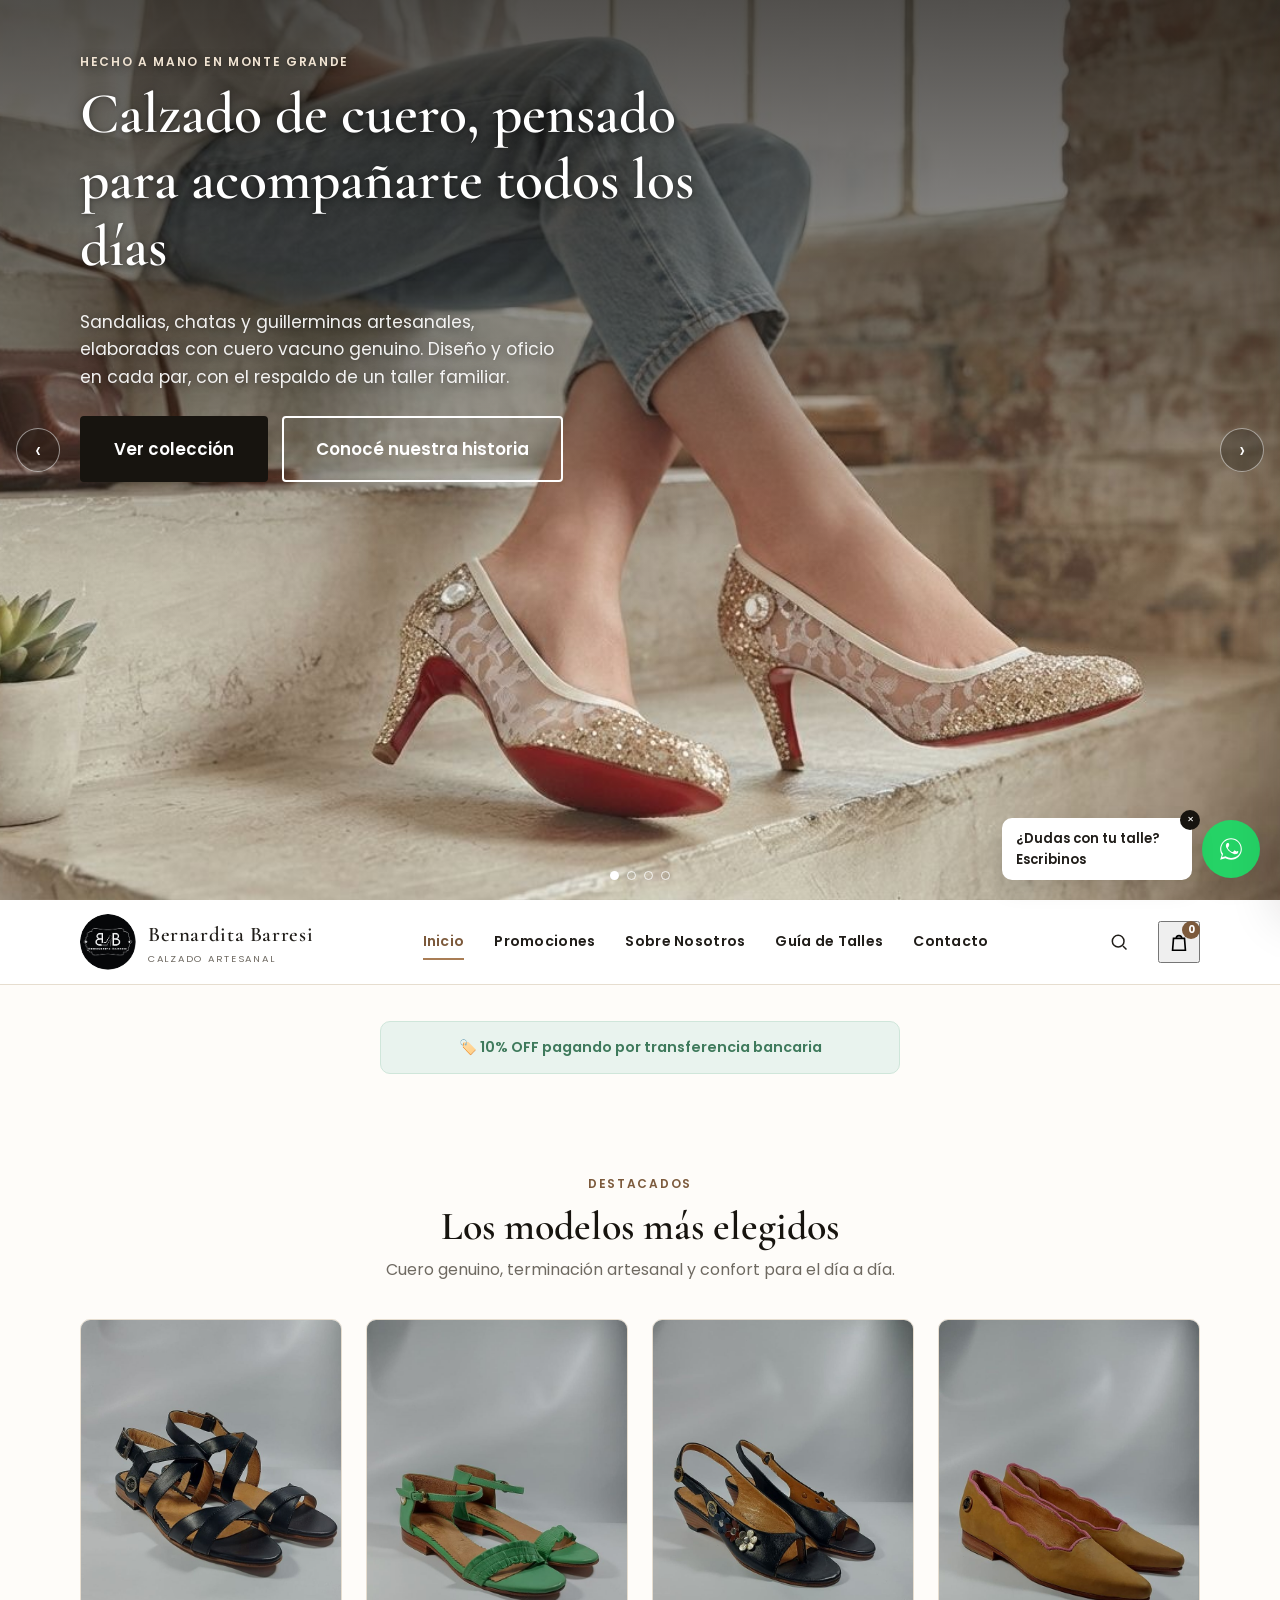
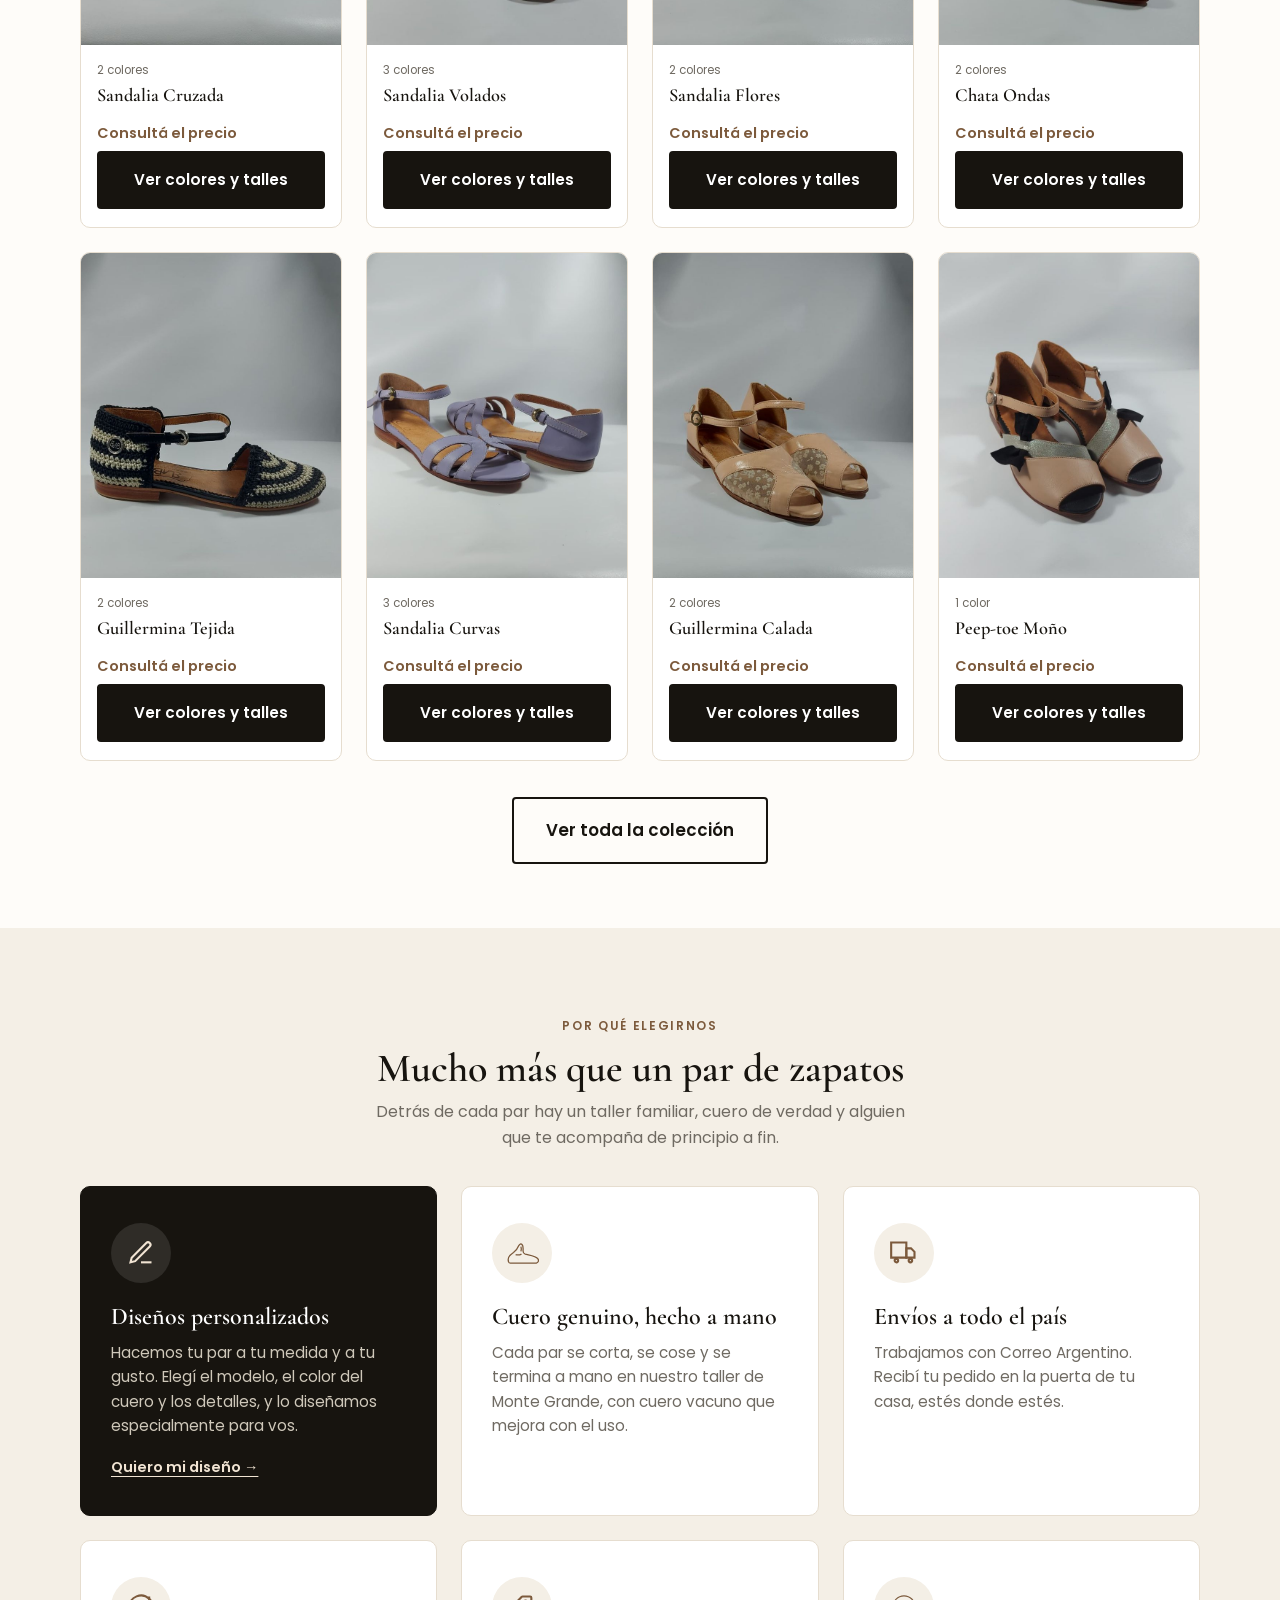
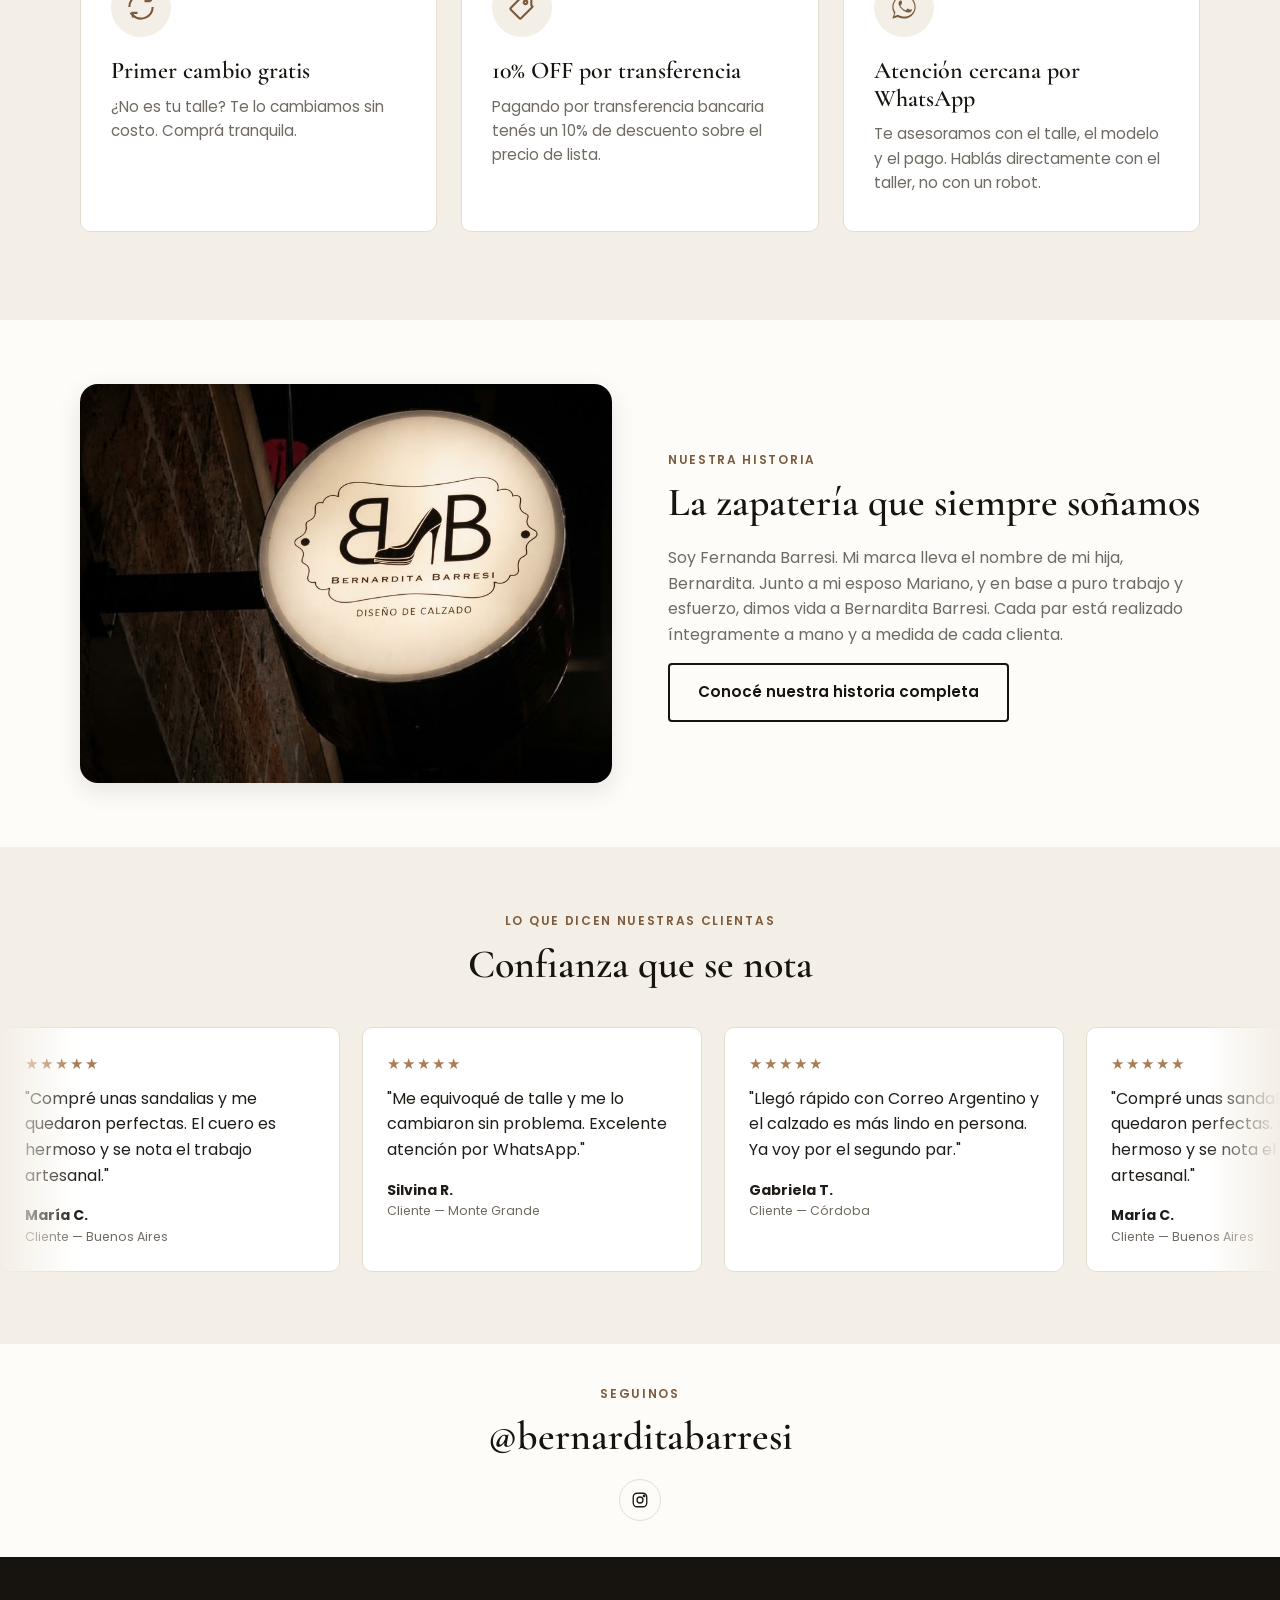
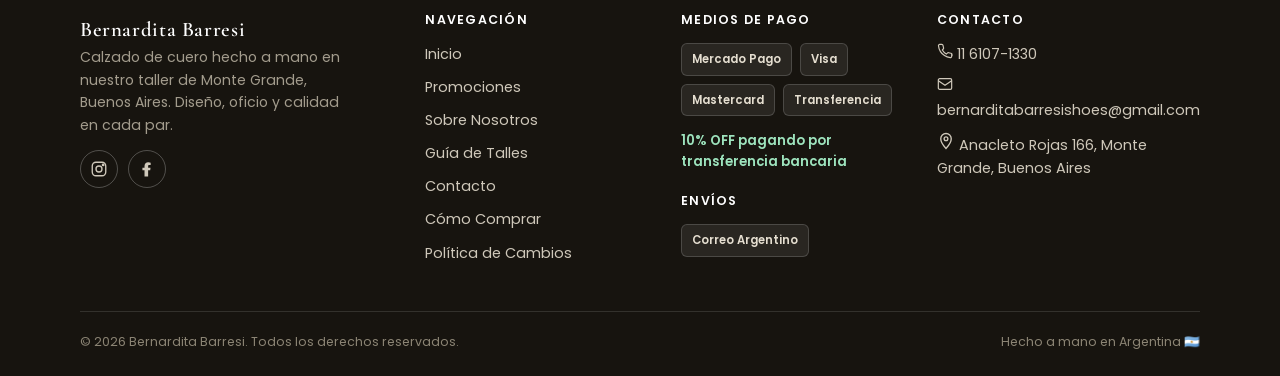
==== commit 89b1b7e8: "Cargar el catálogo real: 9 modelos con fotos por color - 185 fotos del release procesadas (1000 px, " ====
--- a/index.html
+++ b/index.html
@@ -4,7 +4,7 @@
 <meta charset="UTF-8">
 <meta name="viewport" content="width=device-width, initial-scale=1.0">
 <title>Bernardita Barresi — Calzado artesanal de cuero hecho a mano</title>
-<meta name="description" content="Sandalias, chatas y botas de cuero genuino, hechas a mano en nuestro taller de Monte Grande. Envíos a todo el país y primer cambio gratis.">
+<meta name="description" content="Sandalias, chatas y guillerminas de cuero genuino, hechas a mano en nuestro taller de Monte Grande. Envíos a todo el país y primer cambio gratis.">
 <meta property="og:title" content="Bernardita Barresi — Calzado artesanal">
 <meta property="og:description" content="Calzado de cuero hecho a mano en Monte Grande, Buenos Aires. Envíos a todo el país.">
 <meta property="og:type" content="website">
@@ -21,7 +21,7 @@
     <div class="container">
       <span class="eyebrow eyebrow-light">Hecho a mano en Monte Grande</span>
       <h1>Calzado de cuero, pensado para acompañarte todos los días</h1>
-      <p>Sandalias, chatas y botas artesanales, elaboradas con cuero vacuno genuino. Diseño y oficio en cada par, con el respaldo de un taller familiar.</p>
+      <p>Sandalias, chatas y guillerminas artesanales, elaboradas con cuero vacuno genuino. Diseño y oficio en cada par, con el respaldo de un taller familiar.</p>
       <div class="hero-cta">
         <a href="mujer.html" class="btn btn-primary btn-lg">Ver colección</a>
         <a href="sobre-nosotros.html" class="btn btn-outline-light btn-lg">Conocé nuestra historia</a>
@@ -130,9 +130,9 @@
   <section class="section-tight">
     <div class="container" style="text-align:center;">
       <span class="eyebrow">Seguinos</span>
-      <h2 style="margin-bottom:20px;">@bernarditabarresi</h2>
+      <h2 style="margin-bottom:20px;"><a href="https://www.instagram.com/bernarditabarresi/" target="_blank" rel="noopener">@bernarditabarresi</a></h2>
       <div style="display:flex;justify-content:center;gap:14px;">
-        <a href="#" target="_blank" rel="noopener" class="icon-btn social-ig" style="border:1px solid var(--color-border);border-radius:50%;"></a>
+        <a href="https://www.instagram.com/bernarditabarresi/" target="_blank" rel="noopener" aria-label="Instagram de Bernardita Barresi" class="icon-btn social-ig" style="border:1px solid var(--color-border);border-radius:50%;"></a>
       </div>
     </div>
   </section>
@@ -180,30 +180,7 @@
     + set.replace(/class="testimonial-card"/g, 'class="testimonial-card" aria-hidden="true"');
 
   const homeGrid = document.getElementById("home-products");
-  homeGrid.innerHTML = PRODUCTS.slice(0, 8)
-    .map(
-      (p) => `
-    <div class="product-card">
-      <a class="product-card-media" href="producto.html?slug=${p.slug}">
-        ${p.badge ? `<span class="product-badge">${p.badge}</span>` : ""}
-        ${phMedia({ hue: p.hue, ar: "4/5", tag: "Foto producto" })}
-      </a>
-      <div class="product-card-body">
-        <span class="product-colors">${p.colors.length} colores</span>
-        <a href="producto.html?slug=${p.slug}"><h3 class="product-name">${p.name}</h3></a>
-        <span class="product-price">${formatPrice(p.price)}</span>
-        <span class="product-price-transfer">${formatPrice(Math.round(p.price * 0.9))} por transferencia</span>
-        <button class="btn btn-primary btn-block" onclick="quickAdd('${p.slug}')">Agregar al carrito</button>
-      </div>
-    </div>`
-    )
-    .join("");
-
-  function quickAdd(slug) {
-    const p = getProduct(slug);
-    const defaultSize = p.sizes.find((s) => p.stock[s]);
-    addToCart(p, p.colors[0].name, defaultSize, 1);
-  }
+  homeGrid.innerHTML = PRODUCTS.slice(0, 8).map(productCardHTML).join("");
 </script>
 </body>
 </html>
--- a/assets/css/style.css
+++ b/assets/css/style.css
@@ -435,6 +435,19 @@
 .product-price-transfer { font-size: 0.75rem; color: var(--color-success); font-weight: 600; }
 .product-card .btn { margin-top: auto; }
 
+.product-img { display: block; width: 100%; height: auto; aspect-ratio: 4 / 5; object-fit: cover; background: var(--color-bg-alt); }
+.product-card-media { display: block; overflow: hidden; }
+.product-card-media .product-img { transition: transform .3s ease; }
+.product-card:hover .product-card-media .product-img { transform: scale(1.03); }
+.product-price-ask { font-weight: 600; font-size: 0.9rem; color: var(--color-accent-dark); }
+.price-ask { font-weight: 600; font-size: 1.05rem; color: var(--color-accent-dark); }
+.gallery-main .product-img { border-radius: var(--radius-lg); }
+.gallery-thumbs { flex-wrap: wrap; }
+.gallery-thumb { padding: 0; border: 2px solid transparent; border-radius: var(--radius-sm); background: none; overflow: hidden; width: 72px; height: 72px; flex-shrink: 0; }
+.gallery-thumb img { width: 100%; height: 100%; object-fit: cover; display: block; }
+.gallery-thumb.active { border-color: var(--color-black); }
+.cart-item-img { width: 72px; height: 72px; object-fit: cover; border-radius: var(--radius-sm); flex-shrink: 0; }
+
 /* ---------- Filters ---------- */
 .filter-bar {
   display: flex;
@@ -464,6 +477,14 @@
   align-items: center;
 }
 .split-media { border-radius: var(--radius-lg); overflow: hidden; box-shadow: var(--shadow-md); }
+.map-link { position: relative; display: block; }
+.map-link img { width: 100%; height: auto; aspect-ratio: 4 / 3; object-fit: cover; object-position: 48% 47%; transition: transform .3s ease; }
+.map-link:hover img { transform: scale(1.03); }
+.map-cta {
+  position: absolute; left: 50%; bottom: 16px; transform: translateX(-50%);
+  background: var(--color-black); color: #fff; font-weight: 600; font-size: 0.88rem;
+  padding: 10px 18px; border-radius: var(--radius-pill); white-space: nowrap; box-shadow: var(--shadow-md);
+}
 .split-photo { width: 100%; height: auto; aspect-ratio: 4 / 3; object-fit: cover; object-position: 50% 32%; }
 
 .trust-grid {
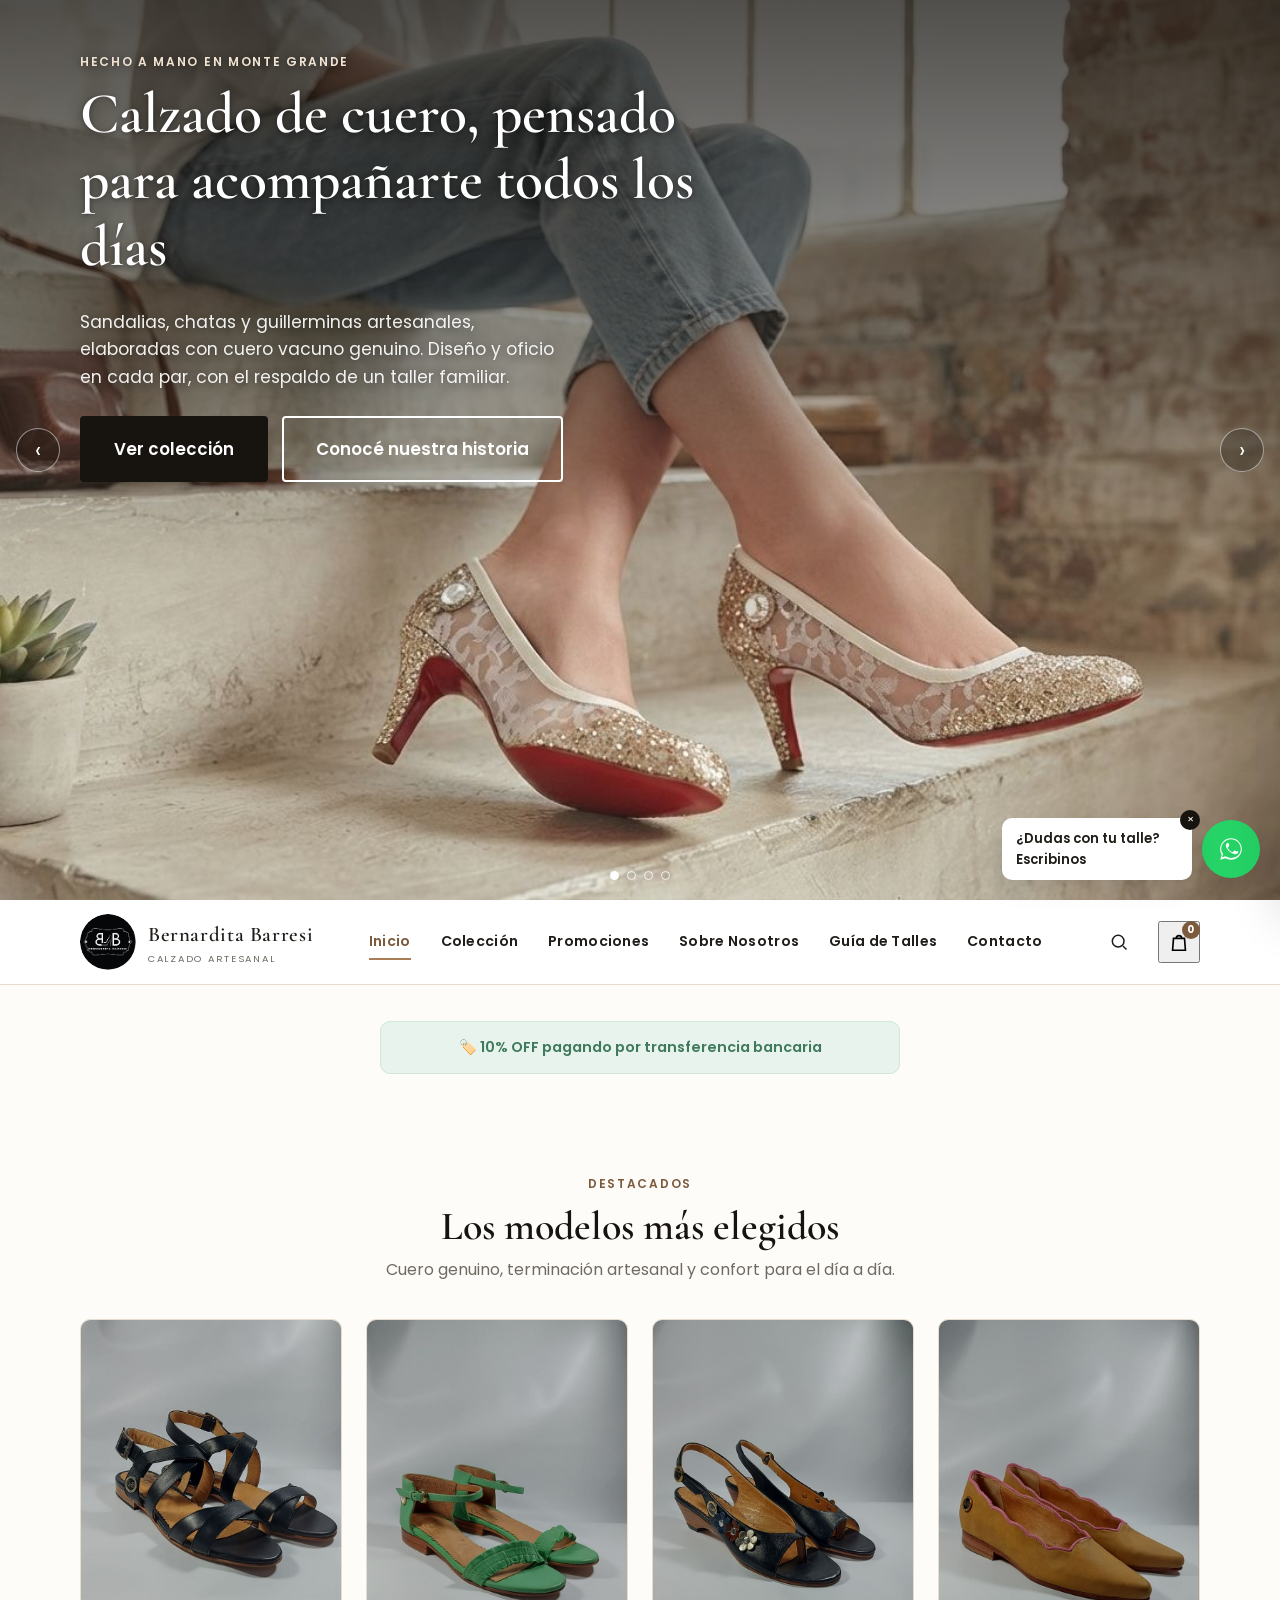
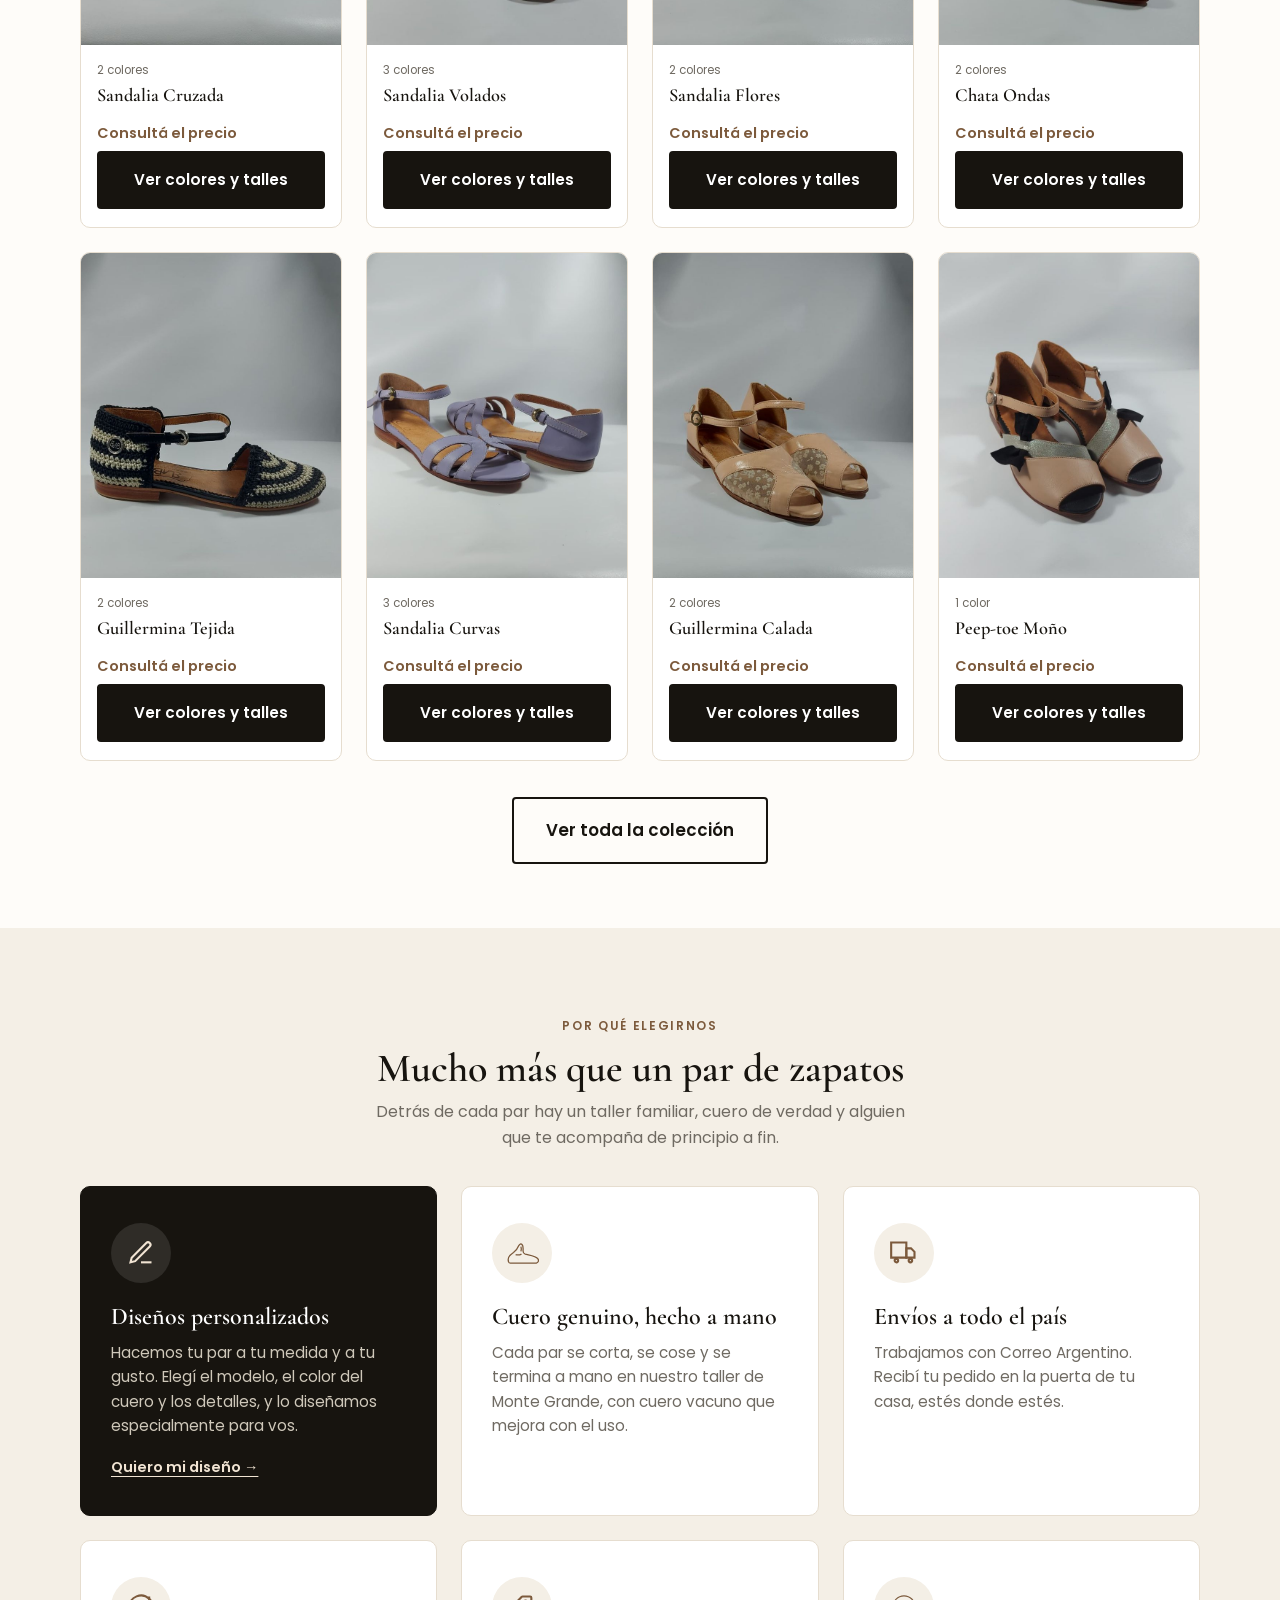
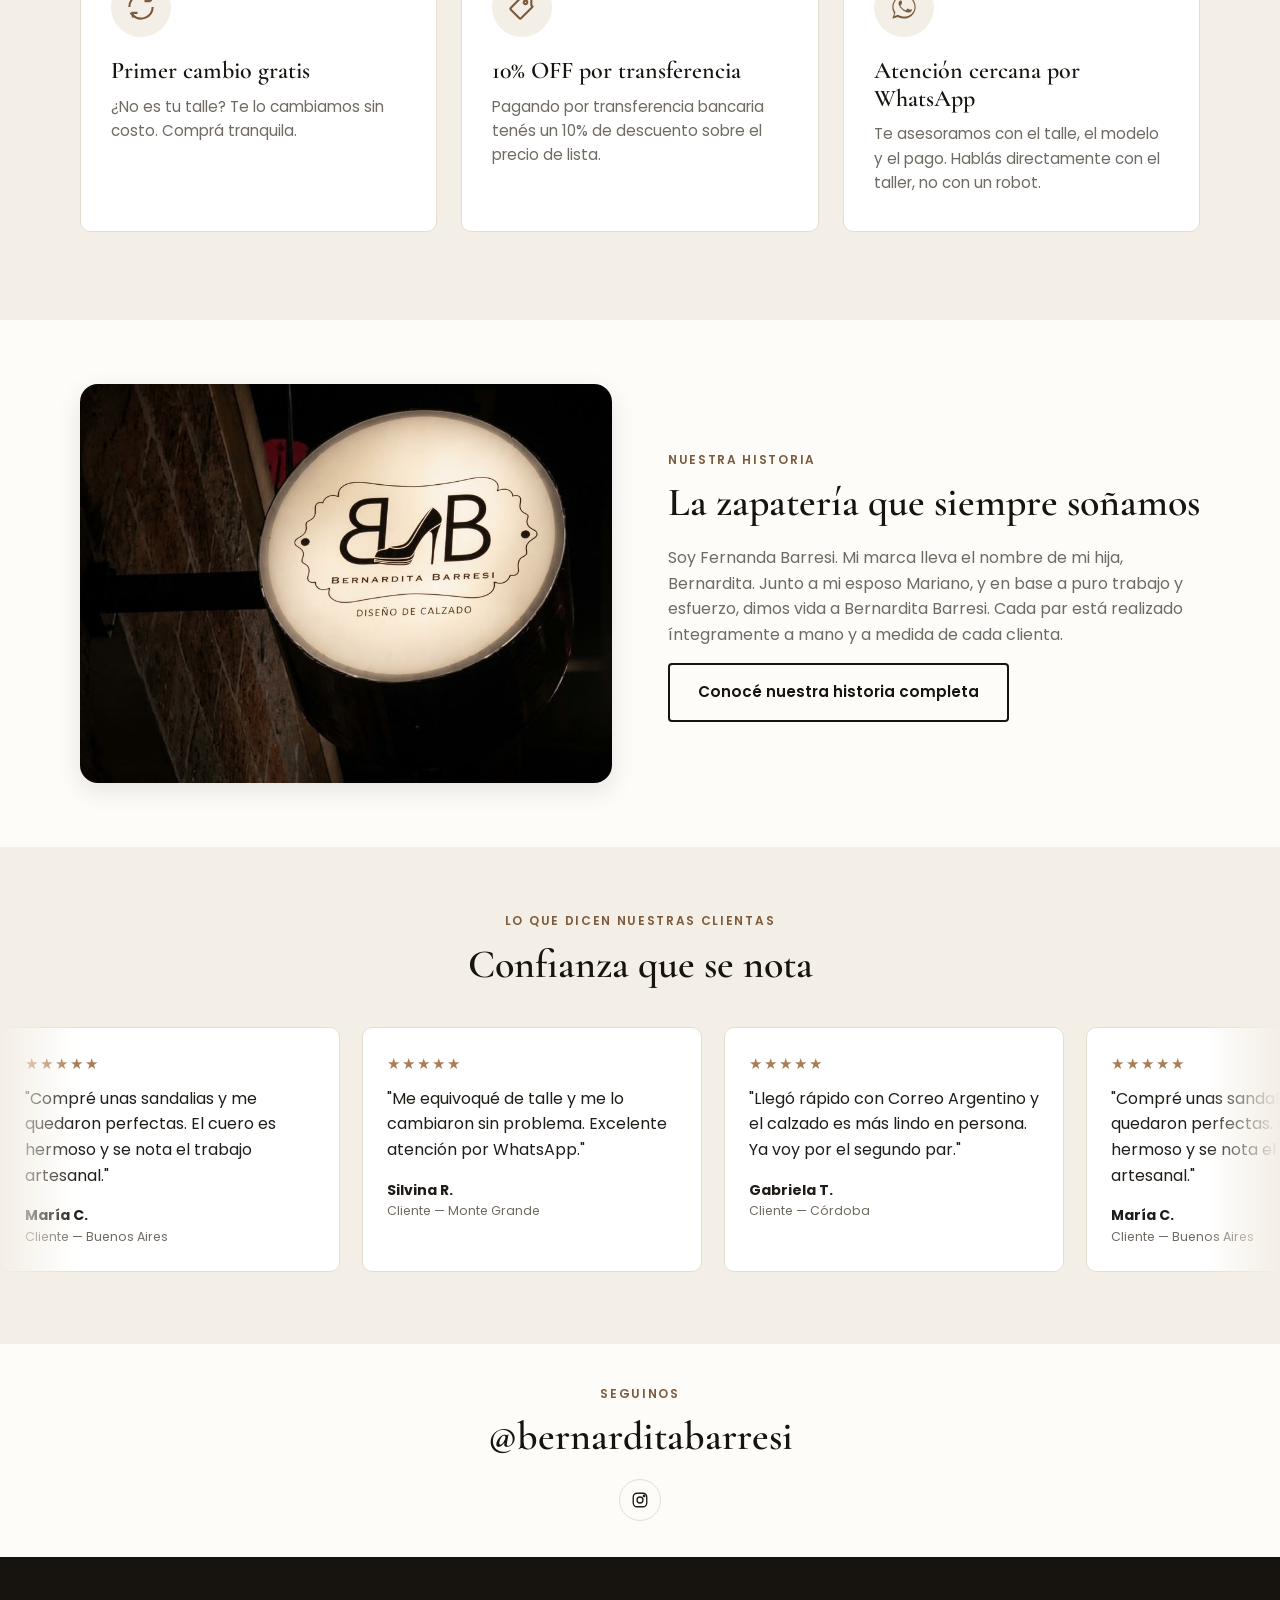
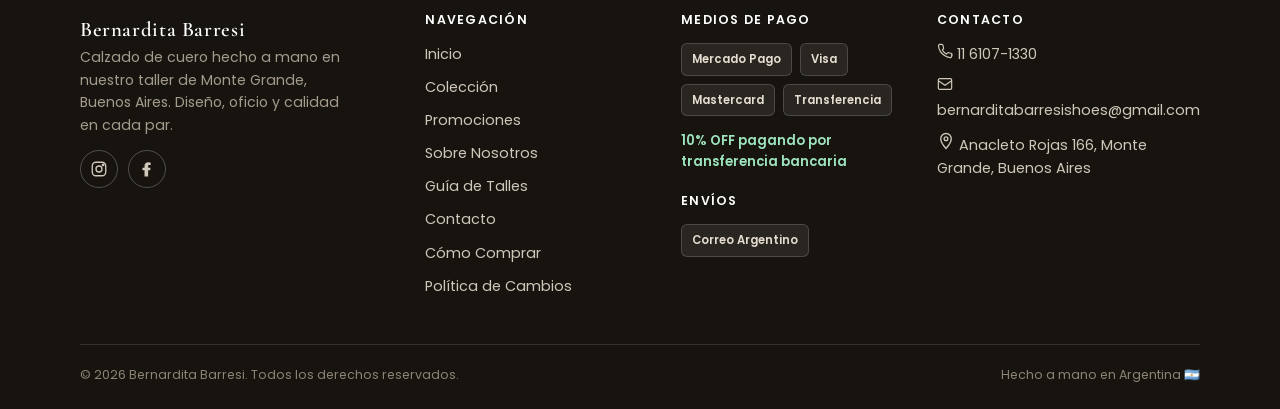
==== commit 1ced2a36: "Nueva sección Colección con los modelos agrupados por categoría - coleccion.html muestra toda la col" ====
--- a/index.html
+++ b/index.html
@@ -23,7 +23,7 @@
       <h1>Calzado de cuero, pensado para acompañarte todos los días</h1>
       <p>Sandalias, chatas y guillerminas artesanales, elaboradas con cuero vacuno genuino. Diseño y oficio en cada par, con el respaldo de un taller familiar.</p>
       <div class="hero-cta">
-        <a href="mujer.html" class="btn btn-primary btn-lg">Ver colección</a>
+        <a href="coleccion.html" class="btn btn-primary btn-lg">Ver colección</a>
         <a href="sobre-nosotros.html" class="btn btn-outline-light btn-lg">Conocé nuestra historia</a>
       </div>
     </div>
@@ -52,7 +52,7 @@
       <p class="section-subtitle">Cuero genuino, terminación artesanal y confort para el día a día.</p>
       <div class="product-grid" id="home-products"></div>
       <div style="text-align:center;margin-top:36px;">
-        <a href="mujer.html" class="btn btn-secondary btn-lg">Ver toda la colección</a>
+        <a href="coleccion.html" class="btn btn-secondary btn-lg">Ver toda la colección</a>
       </div>
     </div>
   </section>
--- a/assets/css/style.css
+++ b/assets/css/style.css
@@ -448,6 +448,14 @@
 .gallery-thumb.active { border-color: var(--color-black); }
 .cart-item-img { width: 72px; height: 72px; object-fit: cover; border-radius: var(--radius-sm); flex-shrink: 0; }
 
+/* ---------- Colección (por categoría) ---------- */
+.collection-section { padding: 48px 0 16px; scroll-margin-top: 90px; }
+.collection-section + .collection-section { border-top: 1px solid var(--color-border); }
+.collection-head { display: flex; align-items: baseline; gap: 14px; flex-wrap: wrap; }
+.collection-head h2 { margin-bottom: 4px; }
+.collection-count { font-size: 0.85rem; font-weight: 600; color: var(--color-text-muted); }
+.collection-desc { color: var(--color-text-muted); margin-bottom: 24px; }
+
 /* ---------- Filters ---------- */
 .filter-bar {
   display: flex;
@@ -982,7 +990,30 @@
 }
 
 /* ---------- Responsive ---------- */
+@media (max-width: 1180px) {
+  .main-nav { gap: 18px; }
+  .main-nav a { font-size: 0.82rem; }
+  .brand-name { font-size: 1.15rem; }
+}
+
 @media (max-width: 980px) {
+  .main-nav { display: none; }
+  .nav-toggle { display: flex; flex-shrink: 0; }
+  .main-nav.open {
+    display: flex;
+    flex-direction: column;
+    position: fixed;
+    top: 0; right: 0;
+    width: 78vw;
+    max-width: 320px;
+    height: 100%;
+    background: #fff;
+    padding: 90px 28px 28px;
+    gap: 22px;
+    z-index: 95;
+    box-shadow: var(--shadow-lg);
+    align-items: flex-start;
+  }
   .split, .story-block, .story-block.reverse { grid-template-columns: 1fr; }
   .story-block.reverse .story-media { order: 0; }
   .product-grid { grid-template-columns: repeat(2, 1fr); }
